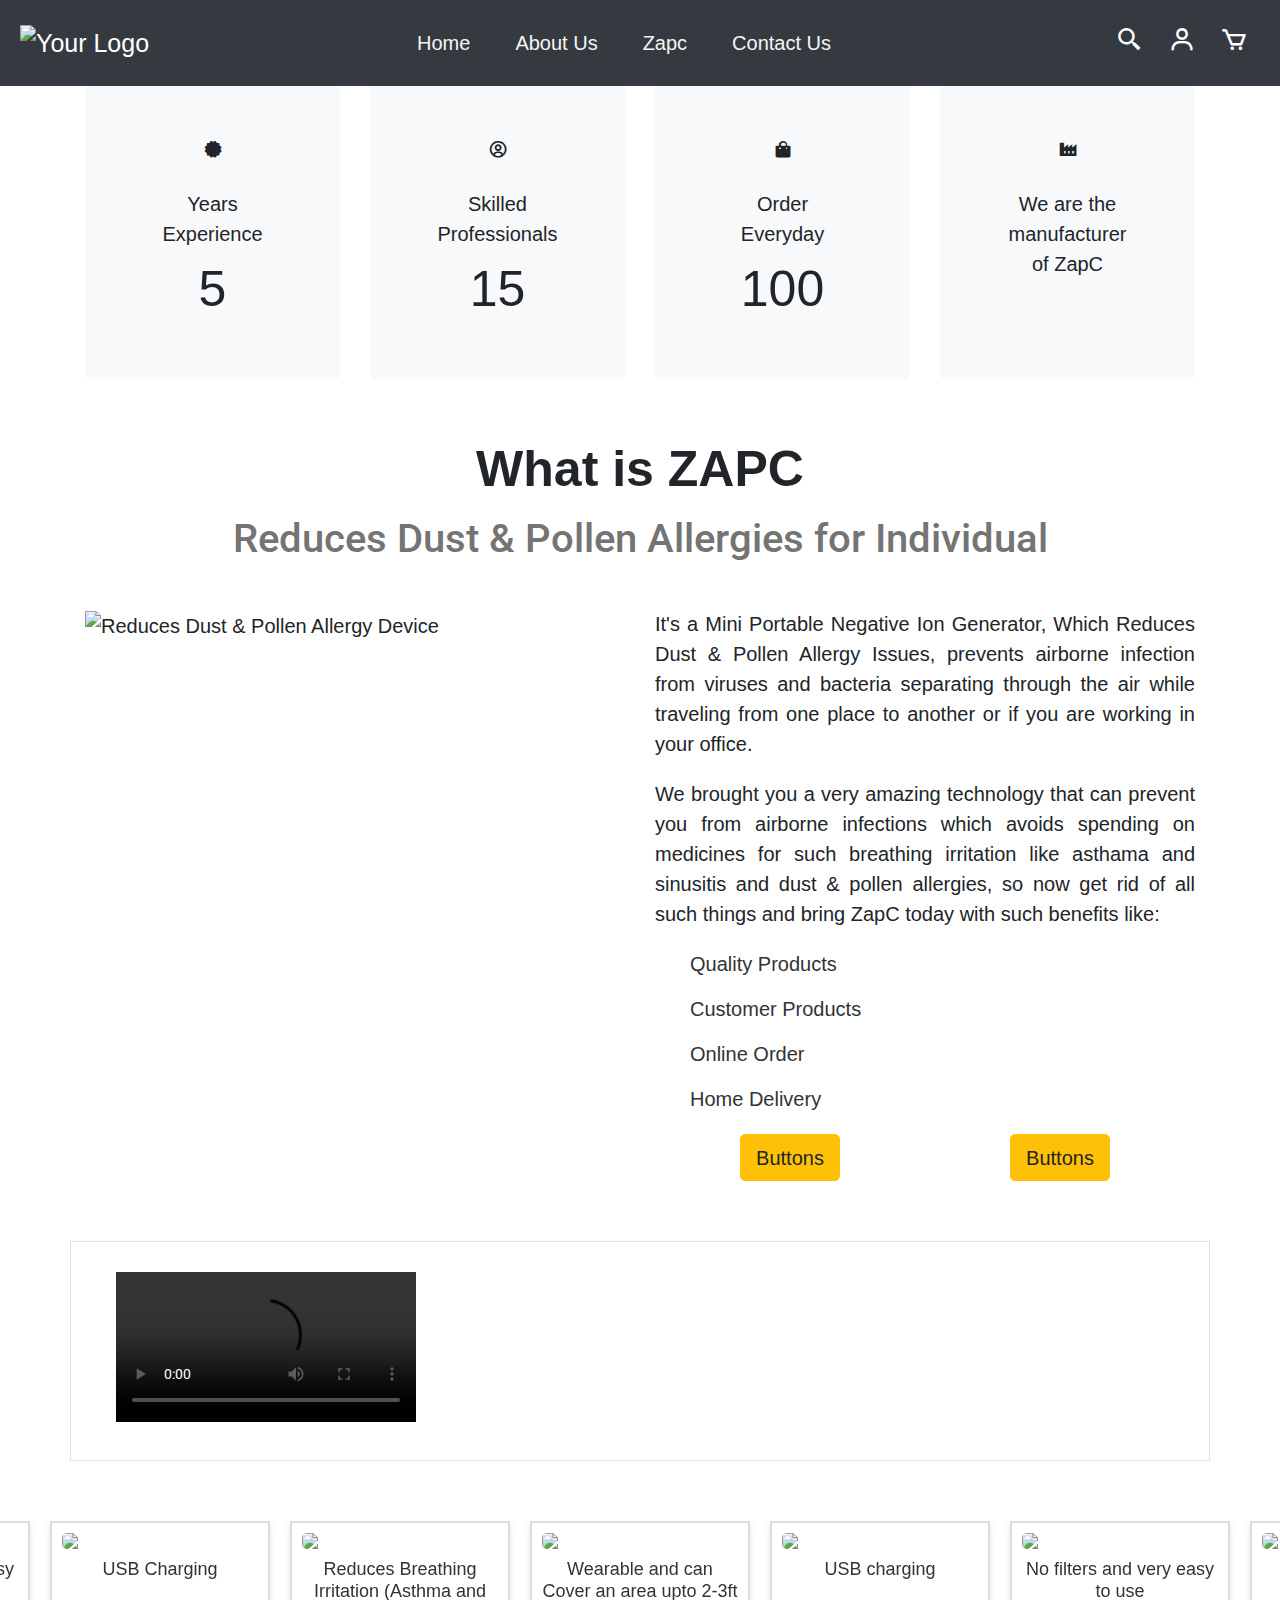
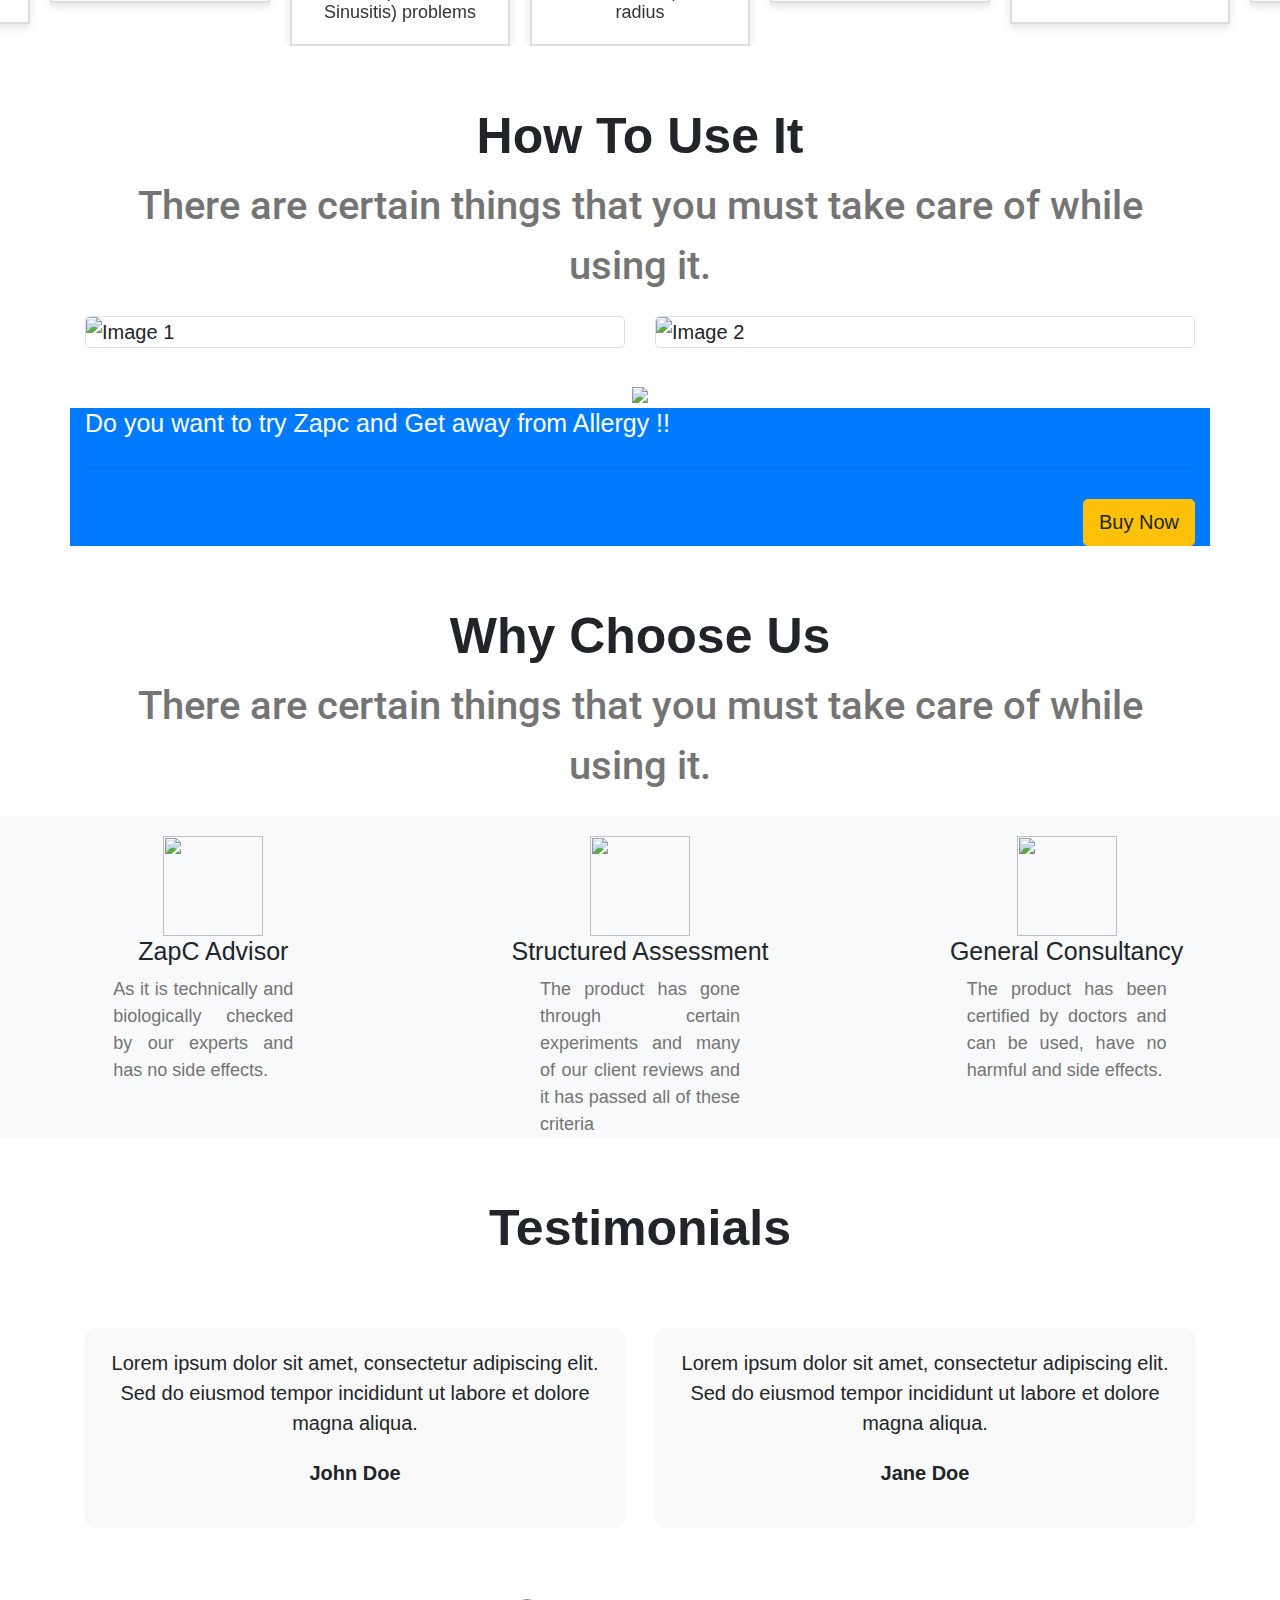
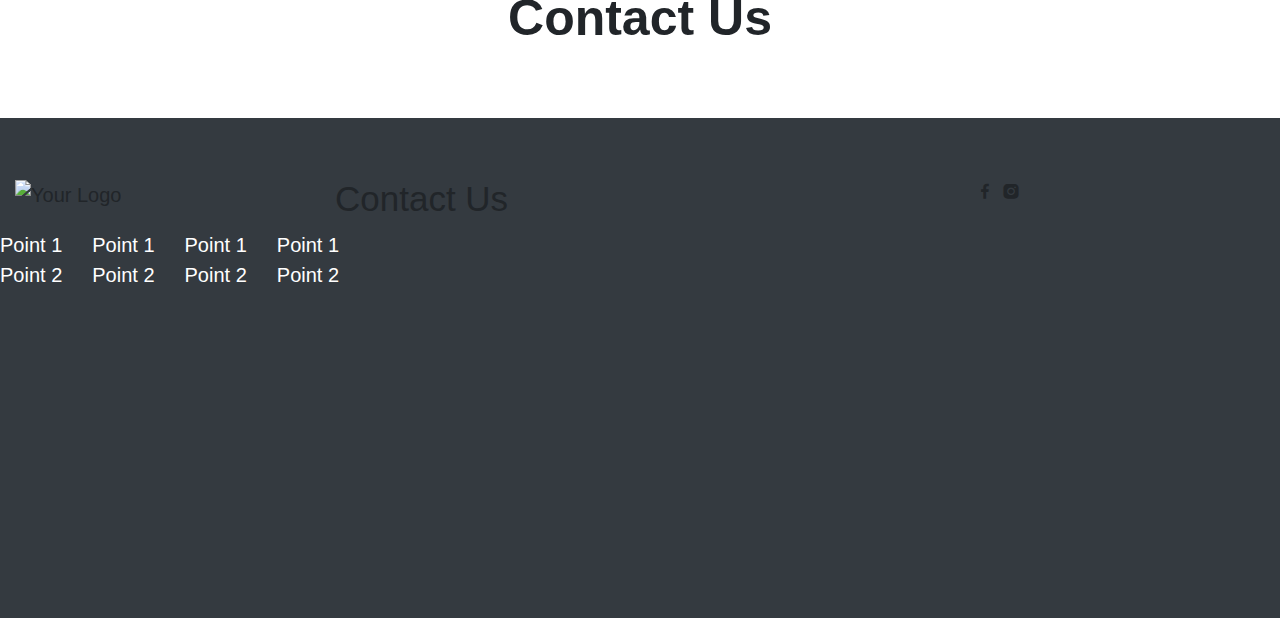
==== index.html @ ded68a78 "Add files via upload" ====
<!DOCTYPE html>
<html lang="en">

<head>
  <meta charset="UTF-8">
  <meta name="viewport" content="width=device-width, initial-scale=1, shrink-to-fit=no">

  <title>zapc</title>

  <!-- Bootstrap CSS -->
  <link rel="stylesheet" href="https://cdn.jsdelivr.net/npm/bootstrap@4.6.2/dist/css/bootstrap.min.css">
  <link rel="stylesheet" href="https://cdnjs.cloudflare.com/ajax/libs/OwlCarousel2/2.3.4/assets/owl.carousel.css" >
  <link rel="stylesheet" href="https://cdnjs.cloudflare.com/ajax/libs/OwlCarousel2/2.3.4/assets/owl.theme.default.min.css">
<!--other links-->
<link href='https://unpkg.com/boxicons@2.1.4/css/boxicons.min.css' rel='stylesheet'>
  <!-- Font link for Roboto -->
  <link href="https://fonts.googleapis.com/css2?family=Roboto:wght@400;700&display=swap" rel="stylesheet">
  <link rel="stylesheet" href="./style.css">
</head>

<body>
    <nav class="navbar navbar-expand-lg navbar-dark bg-dark fixed-top">
        <a class="navbar-brand" href="#">
          <img src="./images/ZapC Logo-02.png" width="90px" height="60px" alt="Your Logo">
        </a>
        <button class="navbar-toggler" type="button" data-toggle="collapse" data-target="#navbarNav"
          aria-controls="navbarNav" aria-expanded="false" aria-label="Toggle navigation">
          <span class="navbar-toggler-icon"></span>
        </button>
    
        <div class="collapse navbar-collapse" id="navbarNav">
          <ul class="navbar-nav">
            <li class="nav-item">
              <a class="nav-link" href="#">Home</a>
            </li>
            <li class="nav-item">
              <a class="nav-link" href="#section2">About Us</a>
            </li>
            <li class="nav-item">
              <a class="nav-link" href="#section3">Zapc</a>
            </li>
           

              <li class="nav-item">
                <a class="nav-link" href="#section">Contact Us</a>
              </li>
          </ul>
        </div>
    
        <div class="icons-container">
          <a class="nav-link" href="#">
            <i class='bx bx-search-alt-2'></i>
          </a>
          <a class="nav-link" href="#">
            <i class='bx bx-user'></i>
          </a>
          <a class="nav-link" href="#">
            <i class='bx bx-cart'></i>
          </a>
        </div>
      </nav>
    <!-- ======= end nav Section ======= -->

    <!-- ======= banner Section ======= -->

    <div class="container-fluid">
      <div class="row">
        <img src="./images/im1.jpeg">
      </div>
    </div>

    <!-- ======= banner Section ======= -->
      
    <!-- Facts Start -->
  <section class="bg-white mt-5">
    <div class="container-xxl bg-white">
      <div class="container">
          <div class="row g-4">
              <div class="col-lg-3 col-md-6 wow fadeIn" data-wow-delay="0.1s">
                  <div class="fact-item bg-light rounded text-center h-100 p-5">
                    <i class='bx bxs-certification fx-4x text-primary1 mb-4'></i>
                      <p class="mb-2">Years Experience</p>
                      <h1 class="display-5 mb-0" data-toggle="counter-up">5</h1>
                  </div>
              </div>
              <div class="col-lg-3 col-md-6 wow fadeIn" data-wow-delay="0.3s">
                  <div class="fact-item bg-light rounded text-center h-100 p-5">
                    <i class='bx bx-user-circle fx-4x text-primary1 mb-4'></i>
                      <p class="mb-2">Skilled Professionals</p>
                      <h1 class="display-5 mb-0" data-toggle="counter-up">15</h1>
                  </div>
              </div>
             
              <div class="col-lg-3 col-md-6 wow fadeIn" data-wow-delay="0.7s">
                  <div class="fact-item bg-light rounded text-center h-100 p-5">
                      <i class='bx bxs-shopping-bag fa-4x text-primary1 mb-4'></i>
                      <p class="mb-2">Order Everyday</p>
                      <h1 class="display-5 mb-0" data-toggle="counter-up">100</h1>
                  </div>
              </div>

              <div class="col-lg-3 col-md-6 wow fadeIn" data-wow-delay="0.5s">
                  <div class="fact-item bg-light rounded text-center h-100 p-5">
                    <i class='bx bxs-factory text-primary1 mb-4'></i>
                      <p class="mb-2">We are the manufacturer of ZapC</p>
                      <h1 class="display-5 mb-0" data-toggle="counter-up"></h1>
                  </div>
              </div>
          </div>
      </div>
    </div>
  </section> 
<!-- Facts End -->

<!-- ======= About Section ======= -->
<div class="container mt-5">
  <div class="row">
    <div class="col-lg-12 justify-content-center">
      <h3 class="content-heading">What is ZAPC</h3>
      <p class="text-description">Reduces Dust & Pollen Allergies for Individual</p>
    </div>
  </div>
</div>
<!--content-->
  <div class="container mt-3">
  <div class="section-title">
  
  </div>

  <div class="row d-flex justify-content-center">
  
    <div class="col-lg-6" data-aos="fade-right" data-aos-delay="100">
      <img src="./images/z6.jpg" class="img-fluid" alt=" Reduces Dust & Pollen Allergy Device">
    </div>

    <div class="col-lg-6 content justify-content-center" data-aos="fade-up" data-aos-delay="100">
      <p class="text-justify">It's a Mini Portable Negative Ion Generator, Which Reduces Dust & Pollen Allergy Issues, prevents airborne infection from viruses and bacteria separating through the air while traveling from one place to another or if you are working in your office.</p>
      <p class="text-justify">We brought you a very amazing technology that can prevent you from airborne infections which avoids spending on medicines for such breathing irritation like asthama and sinusitis and dust & pollen allergies, so now get rid of all such things and bring ZapC today with such benefits like:</p>
          
      <ul class="list-unstyled ul-check success">
        <li class="success">Quality Products</li>
        <li class="success">Customer Products</li>
        <li class="success">Online Order</li>
        <li class="success">Home Delivery</li>
      </ul>

      <div class="container justify-content-center">
        <div class="row">
          <div class="col-12 col-md-6 d-flex justify-content-center">
            <button type="button" class="btn btn-warning">Buttons</button>
            
    
          </div>

          <div class="col-12 col-md-6 d-flex justify-content-center">
        <button type="button" class="btn btn-warning">Buttons</button>
          </div>
        </div>

        <!-- <a class="btn btn-primary1 rounded py-3 px-5 mb-4 text-center" href="" data-bs-toggle="modal" data-bs-target="#buy"> Buy now</a> -->
      </div>
  
    </div>
      
  </div>

</div>
<!-- ======= end About Section ======= -->


<!-- ======= video Section ======= -->

<section class="bg-white mt-5">
  <div class="container d-flex justify-content-center border">
    <div class="video-size ">
      <video controls class="p-0 p-md-4 video-size1">
        <source src="https://zapc.in/assets/img/home/video4.mp4" type="video/mp4">
        <source src="mov_bbb.html" type="video/ogg">
          Your browser does not support HTML video.
      </video>
    </div>
  </div>
</section>

<!-- =======end  video Section ======= -->

<!-- =======gallery ======= -->

<div class="owl-carousel owl-theme mt-5">
  <div class="item">
      <img src="./images/z1.jpg">
      <h3>USB Charging</h3>
  </div>

  <div class="item">
      <img src="images/z2 copy.jpg">
      <h3>Reduces Breathing Irritation (Asthma and Sinusitis) problems</h3>
  </div>


  <div class="item">
      <img src="images/z3.jpg">
      <h3>Wearable and can Cover an area upto 2-3ft radius</h3>
  </div>
  <div class="item">
    <img src="images/z4.jpg">
    <h3>USB charging</h3>
</div>
<div class="item">
  <img src="images/z5.jpg">
  <h3>No filters and very easy to use</h3>
</div>
  
</div>

<!-- ======= end gallery ======= -->

<!-- ======= how to use it Section ======= -->
<div class="container mt-5">
  <div class="row">
    <div class="col-lg-12 justify-content-center">
      <h3 class="content-heading">How To Use It</h3>
      <p class="text-description">There are certain things that you must take care of while using it.</p>
    </div>
  </div>
</div>

<!--content-->
<div class="container">
  <div class="row">
    <div class="col-md-6 mb-4">
      <div class="card image-card">
        <img src="./images/howtoim.jpeg" class="card-img-top" alt="Image 1">
        <div class="card-overlay">
          <h3 class="card-title">How to Use It</h3>
             <ul class="card-list" style="color:#fff">
            <li>You may wear it as an identity card</li>
            <li>Can also clip to shirt pocket</li>
            <li>Can be placed on your desk or table</li>
          
            <li>Use only after charging.</li>
            <li>Don't switch it on while charging.</li>
          </ul>
        </div>
      </div>
    </div>
    
    <div class="col-md-6 mb-4">
      <div class="card image-card">
        <img src="./images/howtoim-1.jpeg" class="card-img-top" alt="Image 2">
        <div class="card-overlay">
          <h3 class="card-title">How To Buy It</h3>
          <ul class="card-list" style="color:#fff">
            <li>- You do not need to submit any of the documents while buying it</li>
            <li>You can easily get it online through our website</li>
         </ul>
        </div>
      </div>
    </div>
  </div>
</div>


<!-- ======= end how to use it Section ======= -->

<div class="container">
  <div class="row">
    <div class="col-md-12 text-center">
      <img src="./images/z3.jpg" style="width:400px;">

    </div>
  </div>


</div>

<!-- ======= get away======= -->

<div class="container bg-primary text-white">
  <h5 mt-3>Do you want to try Zapc and Get away from Allergy !!</h5>
 
  <hr class="my-4">
  <p class="lead text-right">
    <a class="btn btn-warning" href="#" role="button">Buy Now</a>
  </p>
</div>

<!-- ======= get away======= -->

<!-- ======= why choose us======= -->

<div class="container mt-5">
  <div class="row">
    <div class="col-lg-12 justify-content-center">
      <h3 class="content-heading">Why Choose Us</h3>
      <p class="text-description">There are certain things that you must take care of while using it.</p>
    </div>
  </div>
</div>
<div class="container-fluid bg-light">
  <div class="row">
    <div class="col-md-4 text-center mt-3">
      <img src="./images/advisor.jpeg" style="width:100px; height: 100px;">
      <h5>ZapC Advisor</h5>
      <p class="text-area pr-3">As it is technically and biologically checked by our experts and has no side effects.</p>
    </div>
    <div class="col-md-4 text-center mt-3">
     <img src="./images/assessment.jpeg" style="width:100px; height: 100px;">
      <h5>Structured Assessment</h5>
      <p class="text-area">The product has gone through certain experiments and many of our client reviews and it has passed all of these criteria</p>
    </div>
    <div class="col-md-4 text-center mt-3">
      <img src="./images/consultancy.png" style="width:100px; height: 100px;">
      <h5>General Consultancy</h5>
      <p class="text-area">The product has been certified by doctors and can be used, have no harmful and side effects.</p>
    </div>
  </div>
</div>

<!-- ======= testmonials======= -->
<div class="container mt-5">
  <div class="row">
    <div class="col-lg-12 justify-content-center">
      <h3 class="content-heading">Testimonials</h3>
    
    </div>
  </div>
</div>
<div class="container mt-5">
  <div class="row">
    <div class="col-md-6">
      <div class="testimonial">
        <p>Lorem ipsum dolor sit amet, consectetur adipiscing elit. Sed do eiusmod tempor incididunt ut labore et dolore magna aliqua.</p>
        <p><strong>John Doe</strong></p>
      </div>
    </div>
    <div class="col-md-6">
      <div class="testimonial">
        <p>Lorem ipsum dolor sit amet, consectetur adipiscing elit. Sed do eiusmod tempor incididunt ut labore et dolore magna aliqua.</p>
        <p><strong>Jane Doe</strong></p>
      </div>
    </div>
    
    <!-- Add more testimonials as needed -->
  </div>
</div>
<!-- =======end testmonials======= -->

<!-- =======contact page======= -->
<div class="container mt-5">
  <div class="row">
    <div class="col-lg-12 justify-content-center">
      <h3 class="content-heading">Contact Us</h3>
    
    </div>
  </div>
</div>
<div class="container-fluid bg-dark mt-5" style="height: 500px;">
  <div class="row">
    <div class="col-md-3 mt-5 pr-3">
      <img src="./images/ZapC Logo-02.png" width="90px" height="60px" alt="Your Logo">
      </div>
      <div class="col-md-6 mt-5">
         <h3>Contact Us</h3>
      </div>
      <div class="col-md-3 mt-5">
        <i class='bx bxl-facebook'></i>
        <i class='bx bxl-instagram-alt' ></i>
      </div>
   <hr>
   <div class="row text-white">
    <div class="col-md-3">
      <!-- Column 1 Content -->
      <ul class="list-unstyled">
        <li>Point 1</li>
        <li>Point 2</li>
        <!-- Add more points as needed -->
      </ul>
    </div>
    <div class="col-md-3">
      <!-- Column 2 Content -->
      <ul class="list-unstyled">
        <li>Point 1</li>
        <li>Point 2</li>
        <!-- Add more points as needed -->
      </ul>
    </div>
    <div class="col-md-3">
      <!-- Column 3 Content -->
      <ul class="list-unstyled">
        <li>Point 1</li>
        <li>Point 2</li>
        <!-- Add more points as needed -->
      </ul>
    </div>
    <div class="col-md-3">
      <!-- Column 4 Content -->
      <ul class="list-unstyled">
        <li>Point 1</li>
        <li>Point 2</li>
        <!-- Add more points as needed -->
      </ul>
    </div>
  </div>
</div>


<!-- =======endcontact page======= -->


   
    
<!-- jQuery -->
<script src="https://code.jquery.com/jquery-3.6.4.min.js"></script>

<!-- Bootstrap JavaScript (popper.js is required for some Bootstrap features) -->
<script src="https://cdn.jsdelivr.net/npm/popper.js@1.16.0/dist/umd/popper.min.js"></script>
<script src="https://cdn.jsdelivr.net/npm/bootstrap@4.6.2/dist/js/bootstrap.min.js"></script>
<script src="https://cdnjs.cloudflare.com/ajax/libs/jquery/3.7.1/jquery.min.js"></script>
<script src="https://cdnjs.cloudflare.com/ajax/libs/OwlCarousel2/2.3.4/owl.carousel.min.js"></script>
<script>
  $(document).ready(function () {
    $("a").on('click', function (event) {
      if (this.hash !== "") {
        event.preventDefault();
        var hash = this.hash;
        $('html, body').animate({
          scrollTop: $(hash).offset().top
        }, 800, function () {
          window.location.hash = hash;
        });
      }
    });
  });

  $('.owl-carousel').owlCarousel({
        loop:true,
        margin:20,
        nav:false,
        autoplay:false,
        autoplayTimeout:1000,
        stagePadding:50,
        dots: false,
        responsive:{
            0:{
                items:1
            },
            600:{
                items:3
            },
            1000:{
                items:5
            }
        }
    });
/*testmonials*/
    $(document).ready(function(){
    $('.owl-carousel').owlCarousel({
      loop:true,
      margin:10,
      nav:false,
      dots: true,
      responsive:{
        0:{
          items:1
        },
        600:{
          items:2
        }
      }
    });
  });
</script>
</body>

</html>
---- style.css ----
*{
  margin: 0;
  padding: 0;
  box-sizing: border-box;
  font-family: 'Poppins', sans-serif;
  
 
}
html,body {
 
  font-family: 'Roboto', sans-serif;
  font-size: 20px; /* 1em is equivalent to the default font size */
  overflow-x: hidden;
 }

/* nav */
.navbar {
    justify-content: space-between;
  }

  .navbar-nav {
    margin: auto;
  }

  .navbar-toggler {
    order: -1; /* Move the toggle button to the left */
  }

  .icons-container {
    display: flex;
    align-items: center;
  }

  .icons-container .nav-link {
    padding: 0.5rem;
  }

  .navbar-dark  .navbar-nav  .nav-link {
    color: whitesmoke;
    font-size: 1.0em;
    margin-right: 25px;
    font-family: 'Poppins', sans-serif;
    font-weight: 500;
  }

  .icons-container .nav-link{
    font-size:1.4em;
    color: #fff;
    padding: 12px 12px;
    }

  /* Facts */
.fact-item {
  transition: .5s;
}

.fact-item:hover {
  margin-top: -10px;
  background: #FFFFFF !important;
  box-shadow: 0 0 45px rgba(0, 0, 0, .07);
}

.page-header {
  margin-bottom: 6rem;
  background: linear-gradient(rgba(0, 0, 0, .5), rgba(0, 0, 0, .5)), url(../img/banner/about-banner1.webp) center center no-repeat;
  background-size: cover;
}

.breadcrumb-item+.breadcrumb-item::before {
  color: white;
}

/* About */
.img-twice::before {
  position: absolute;
  content: "";
  width: 60%;
  height: 80%;
  top: 10%;
  left: 20%;
  background: var(--color-main);
  border: 25px solid white;
  border-radius: 6px;
  z-index: -1;
}
/*--------------------------------------------------------------
# About
--------------------------------------------------------------*/

.content-heading{
    
  letter-spacing: 1.8;
  font-family:'Roboto', sans-serif; 
  font-size: 2.5em;
  font-weight: bold;
  text-align: center;
  font-family: 'Poppins', sans-serif;
  margin-bottom: 2px solid green;
}

.text-description{
  letter-spacing:1.3;
  font-family:'Roboto', sans-serif; 
  font-size: 2.0em;
  font-weight: 500;
  text-align: center;
  color:#747474;
  margin-bottom: 2px solid green;
}
.about .content h3 {
  font-weight: 600;
  font-size: 26px;
}

.about .content ul {
  list-style: none;
  padding: 0;
}

.about .content ul li {
  display: flex;
  align-items: flex-start;
  margin-bottom: 35px;
}

.about .content ul li:first-child {
  margin-top: 35px;
}

.about .content ul i {
  background: #fff;
  box-shadow: 0px 6px 15px rgba(16, 110, 234, 0.12);
  font-size: 24px;
  /* padding: 10px; */
  margin-right: 15px;
  color: #106eea;
  border-radius: 50px;
}

.about .content ul h5 {
  font-size: 1.0;
  color: #555555;
}

.about .content ul p {
  font-size: 15px;
}

.about .content p:last-child {
  margin-bottom: 0;
}
.ul-check.success li:before {
  color: #71bc42; /* Adjust the icon check color */
}

.ul-check li {
  position: relative;
  padding-left: 35px;
  margin-bottom: 15px;
  line-height: 1.5;
}

.ul-check li:before {
  left: 0;
  font-size: 20px;
  top: -0.3rem;
  font-family: "icomoon";
  content: "\e5ca";
  position: absolute;
}

.list-unstyled {
  padding-left: 0;
  list-style: none;
}

/* Add the following CSS if you want to adjust the text color */
.ul-check.success li {
  color: #333; /* Adjust the text color */
}

/*--------------------------------------------------------------
# video
--------------------------------------------------------------*/

.video-size {
  border: 3px solid var(--color-secondary);
}
.video-size {
  width: 100% !important;
  height: auto !important;
}

/*--------------------------------------------------------------
# carousel
--------------------------------------------------------------*/
.owl-carousel .item {
  border: 2px solid #ddd; /* Border color */
  padding: 10px; /* Adjust as needed */
  text-align: center;
  box-shadow: 0 4px 8px rgba(0, 0, 0, 0.1)
}

.owl-carousel .item img {
  width: 100%; /* Ensure the image takes the full width of the container */
  border-radius: 5px; /* Optional: Add border-radius for rounded corners */
}

.owl-carousel .carousel-item-inner {
  display: flex;
  flex-direction: column;
  align-items: center;
}

.owl-carousel h3 {
  margin-top: 10px;
  font-size: 18px; /* Adjust as needed */
  color: #333; /* Text color */
}

/*--------------------------------------------------------------
# how to use it
--------------------------------------------------------------*/
.image-card {
  position: relative;
  overflow: hidden;
}

.card-overlay {
  position: absolute;
  top: 0;
  left: 0;
  width: 100%;
  height: 100%;
  display: flex;
  flex-direction: column;
  justify-content: center;
  align-items: center;
  opacity: 0;
  background: rgba(0, 54, 121, 0.6);
  transition: opacity 0.3s ease-in-out;
}

.card-overlay h3 {
  color: yellowgreen;
  font-size: 18px;

}

.image-card:hover .card-overlay {
  opacity: 1;
}

/*--------------------------------------------------------------
# why choose us
--------------------------------------------------------------*/

.text-area{
  font-size: 0.9em;
  color: #747474;
  text-align: justify;
  max-width: 200px; /* Adjust the max-width based on your preference */
  margin: 0 auto; 
  
}
/*--------------------------------------------------------------
# testmonials
--------------------------------------------------------------*/
.testimonial {
  background-color: #f9f9f9;
  padding: 20px;
  border-radius: 10px;
  text-align: center;
}
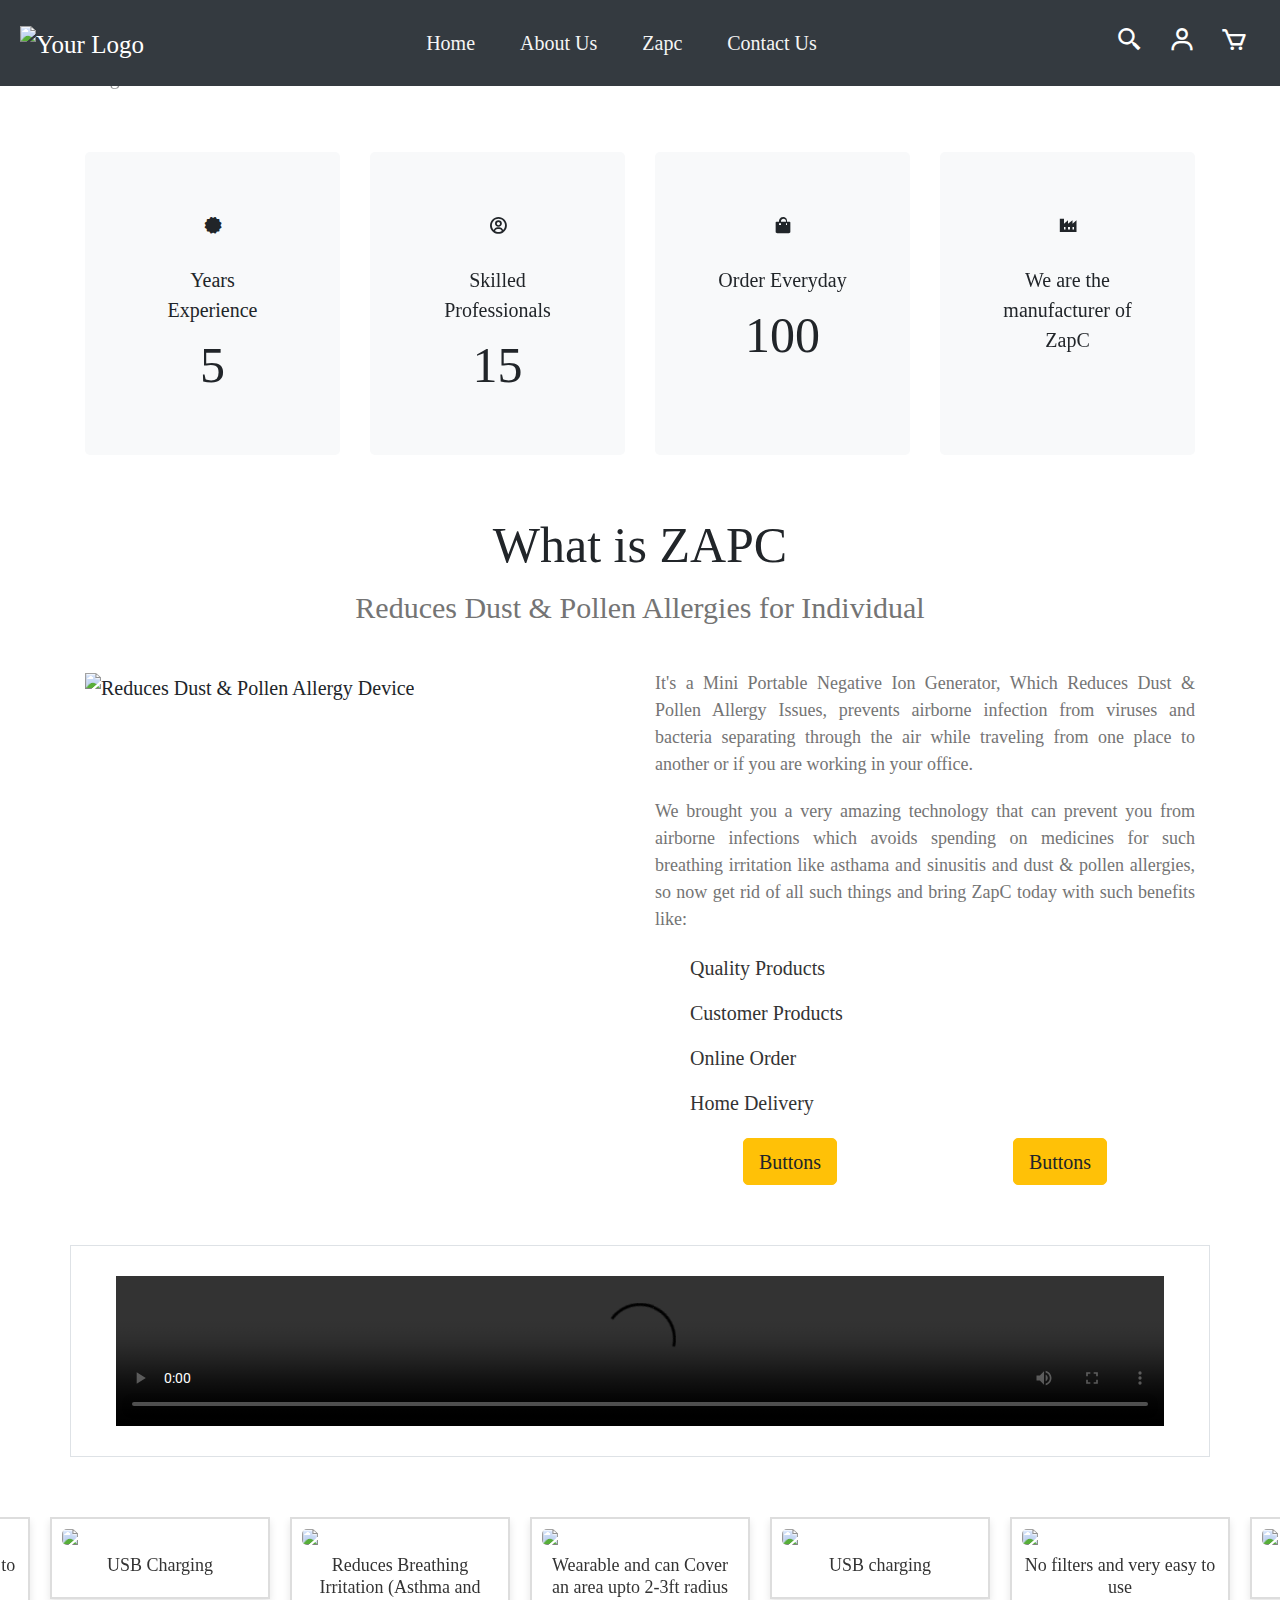
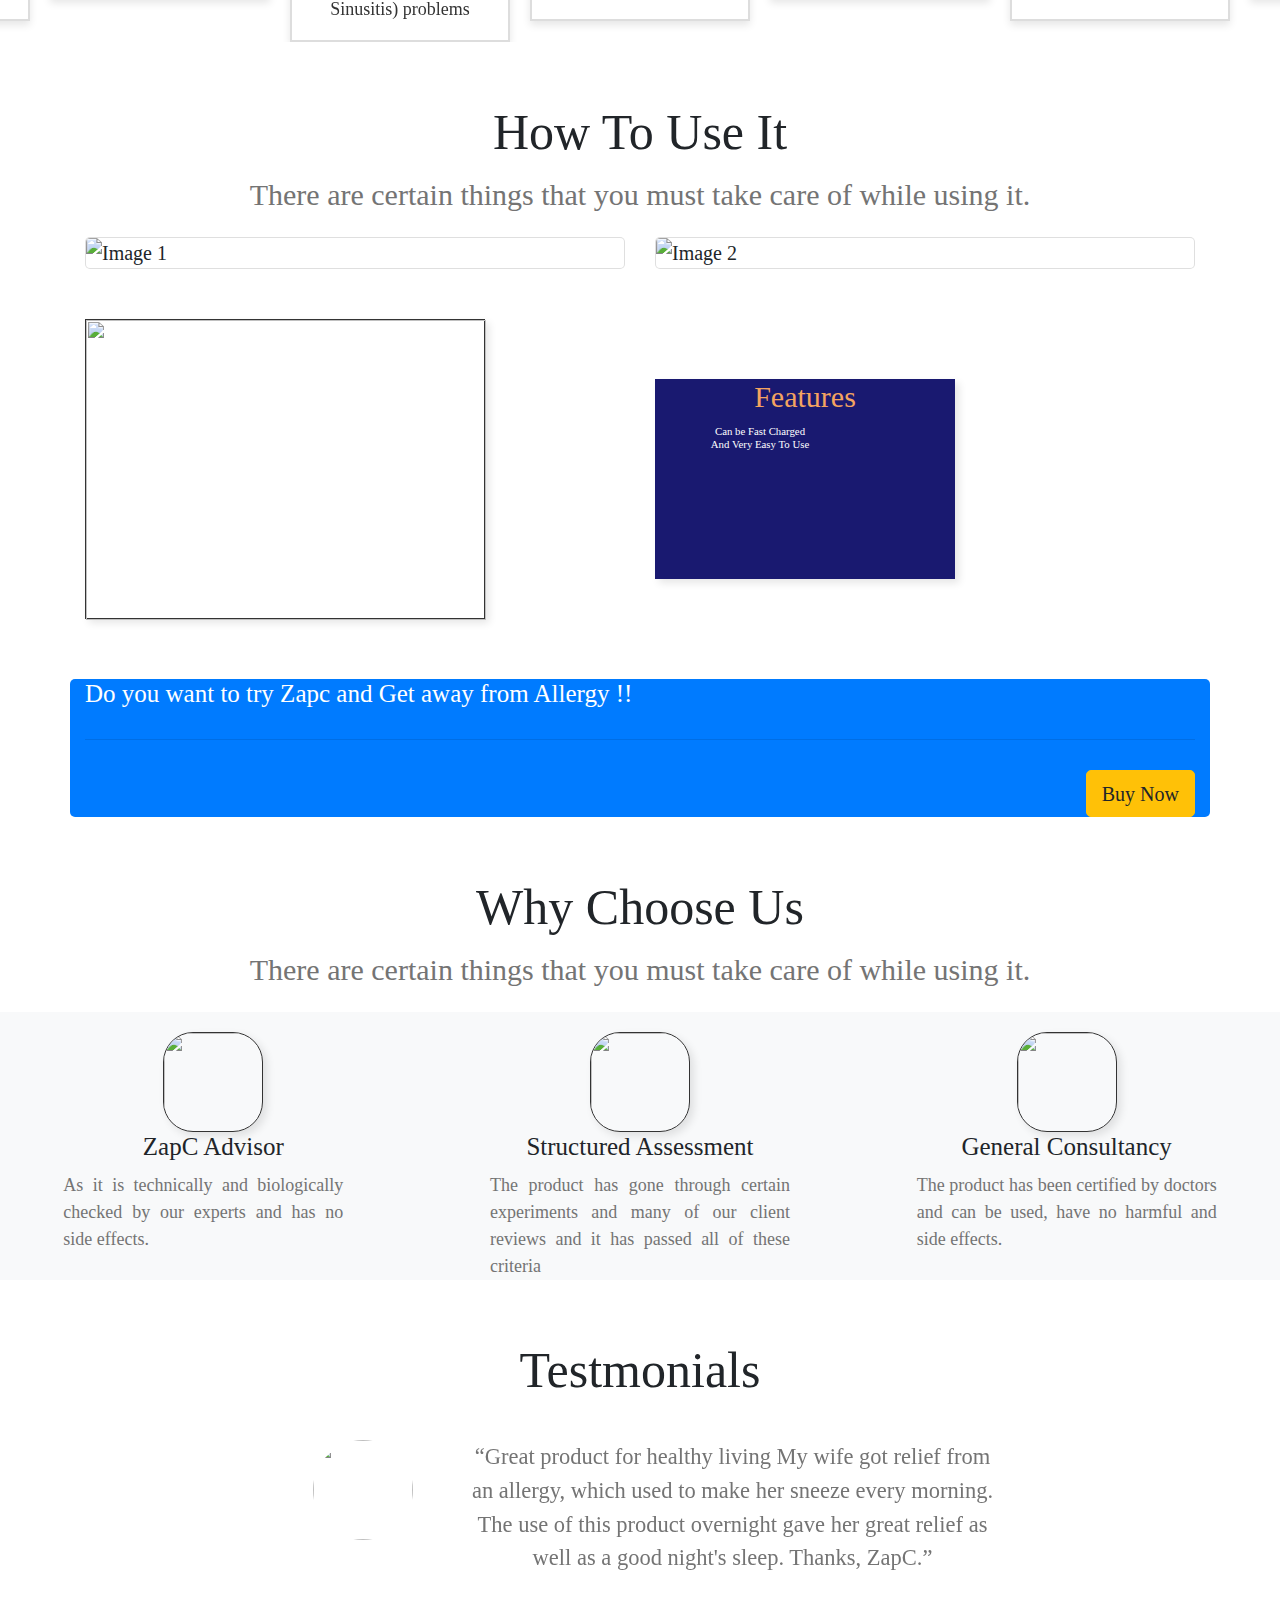
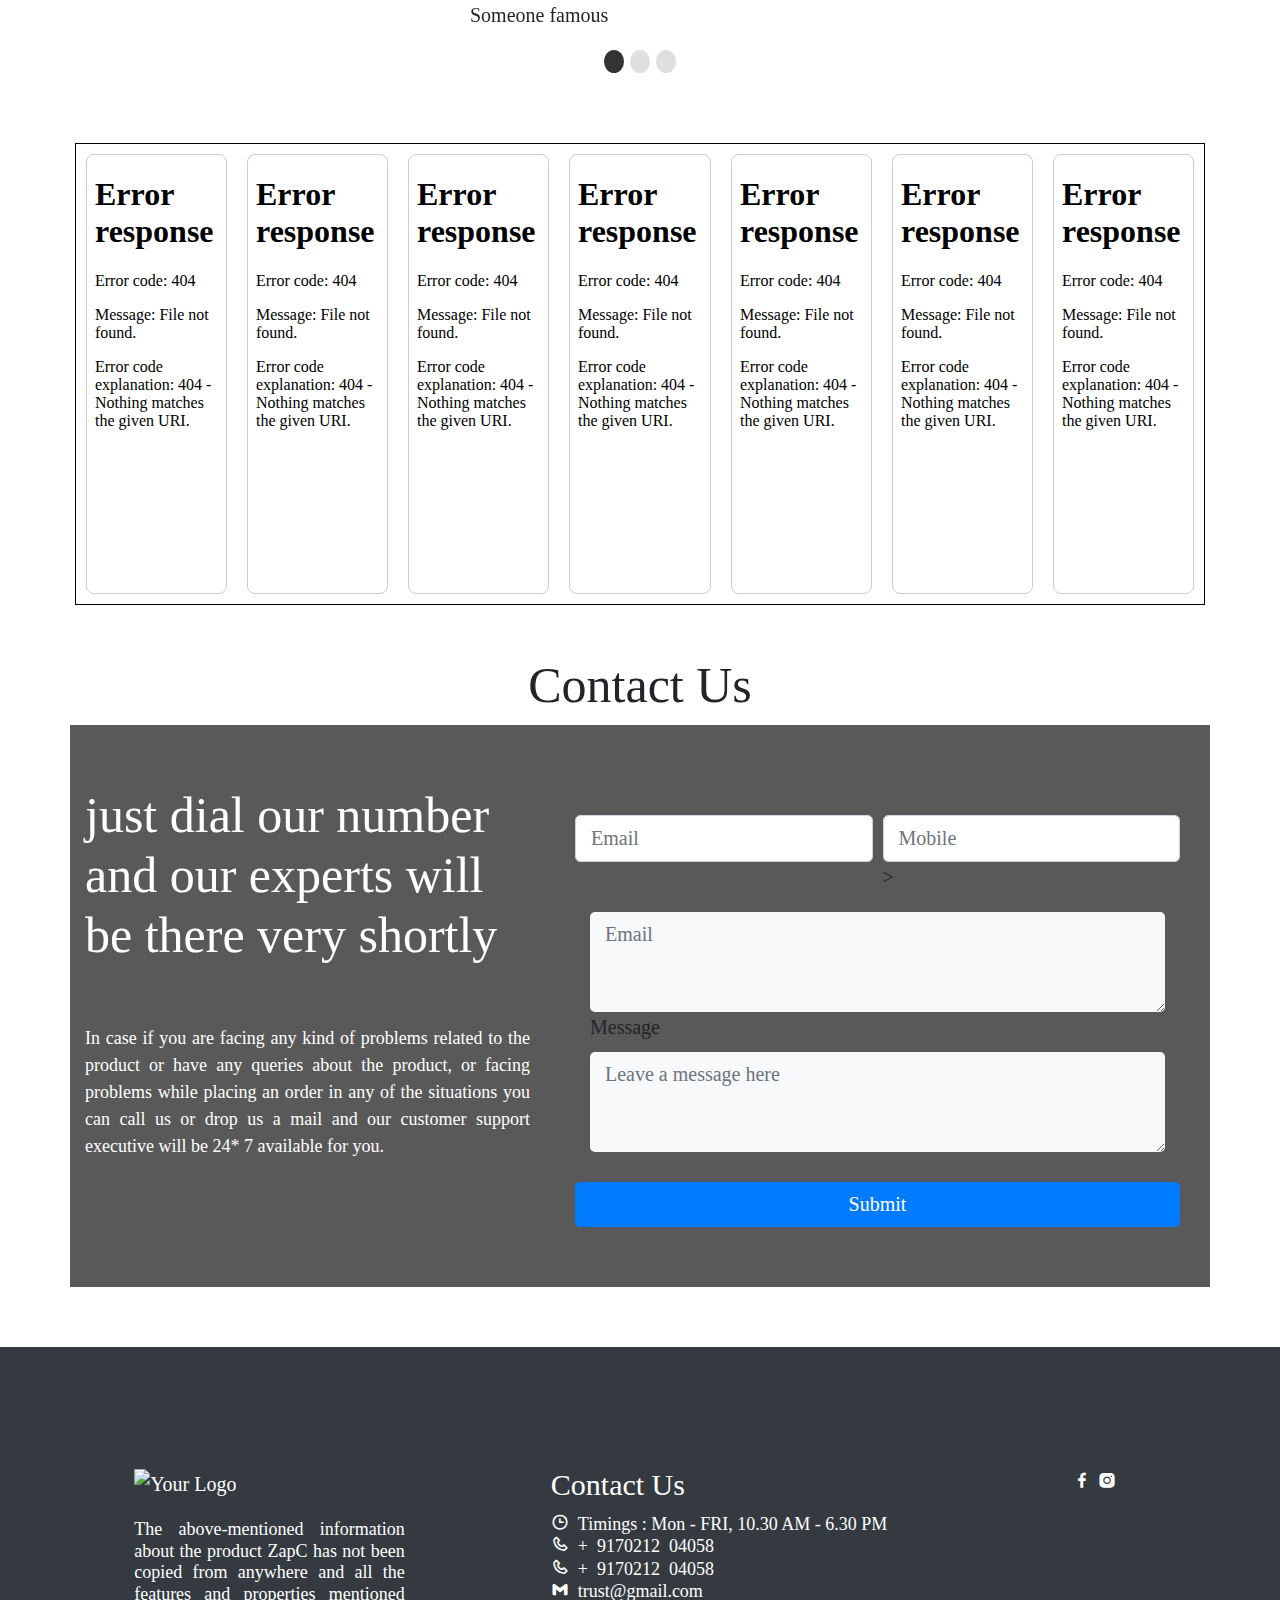
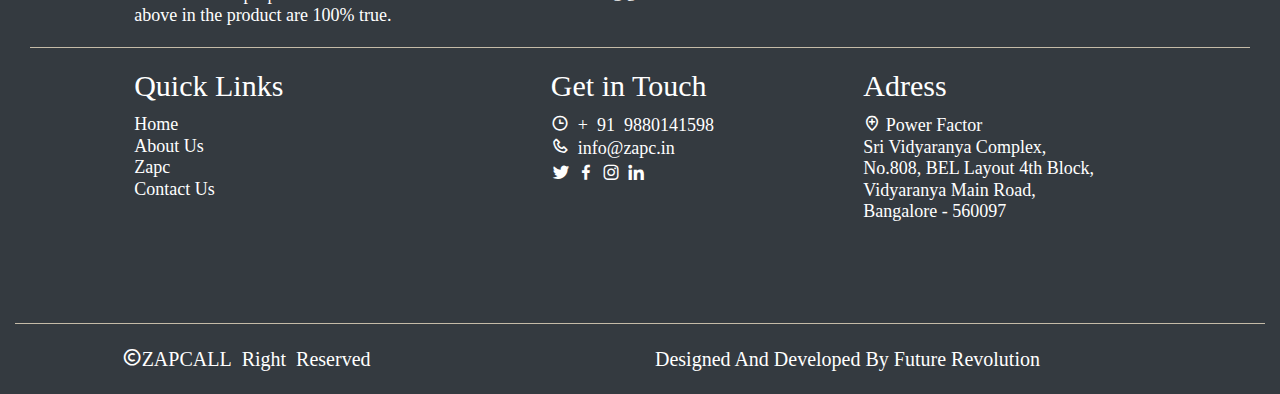
==== commit 2acb8996: "Add files via upload" ====
--- a/index.html
+++ b/index.html
@@ -9,468 +9,675 @@
 
   <!-- Bootstrap CSS -->
   <link rel="stylesheet" href="https://cdn.jsdelivr.net/npm/bootstrap@4.6.2/dist/css/bootstrap.min.css">
-  <link rel="stylesheet" href="https://cdnjs.cloudflare.com/ajax/libs/OwlCarousel2/2.3.4/assets/owl.carousel.css" >
-  <link rel="stylesheet" href="https://cdnjs.cloudflare.com/ajax/libs/OwlCarousel2/2.3.4/assets/owl.theme.default.min.css">
-<!--other links-->
-<link href='https://unpkg.com/boxicons@2.1.4/css/boxicons.min.css' rel='stylesheet'>
+  <link rel="stylesheet" href="https://cdnjs.cloudflare.com/ajax/libs/OwlCarousel2/2.3.4/assets/owl.carousel.css">
+  <link rel="stylesheet"
+    href="https://cdnjs.cloudflare.com/ajax/libs/OwlCarousel2/2.3.4/assets/owl.theme.default.min.css">
+  <!--other links-->
+  <link href='https://unpkg.com/boxicons@2.1.4/css/boxicons.min.css' rel='stylesheet'>
+  <link rel="stylesheet" href="https://cdnjs.cloudflare.com/ajax/libs/animate.css/4.1.1/animate.min.css">
+
   <!-- Font link for Roboto -->
-  <link href="https://fonts.googleapis.com/css2?family=Roboto:wght@400;700&display=swap" rel="stylesheet">
+  <link rel="preconnect" href="https://fonts.gstatic.com" crossorigin>
+<link href="https://fonts.googleapis.com/css2?family=Poppins:ital,wght@0,100;0,200;0,300;0,400;0,500;0,600;0,700;0,800;0,900;1,100;1,200;1,300;1,400;1,500;1,600;1,700;1,800;1,900&family=Roboto:ital,wght@0,100;0,300;0,400;0,500;0,700;0,900;1,100;1,300;1,400;1,500;1,700;1,900&family=Space+Grotesk:wght@300..700&display=swap" rel="stylesheet">
+
+
   <link rel="stylesheet" href="./style.css">
 </head>
 
 <body>
-    <nav class="navbar navbar-expand-lg navbar-dark bg-dark fixed-top">
-        <a class="navbar-brand" href="#">
-          <img src="./images/ZapC Logo-02.png" width="90px" height="60px" alt="Your Logo">
-        </a>
-        <button class="navbar-toggler" type="button" data-toggle="collapse" data-target="#navbarNav"
-          aria-controls="navbarNav" aria-expanded="false" aria-label="Toggle navigation">
-          <span class="navbar-toggler-icon"></span>
-        </button>
-    
-        <div class="collapse navbar-collapse" id="navbarNav">
-          <ul class="navbar-nav">
-            <li class="nav-item">
-              <a class="nav-link" href="#">Home</a>
-            </li>
-            <li class="nav-item">
-              <a class="nav-link" href="#section2">About Us</a>
-            </li>
-            <li class="nav-item">
-              <a class="nav-link" href="#section3">Zapc</a>
-            </li>
-           
-
-              <li class="nav-item">
-                <a class="nav-link" href="#section">Contact Us</a>
-              </li>
-          </ul>
-        </div>
-    
-        <div class="icons-container">
-          <a class="nav-link" href="#">
-            <i class='bx bx-search-alt-2'></i>
-          </a>
-          <a class="nav-link" href="#">
-            <i class='bx bx-user'></i>
-          </a>
-          <a class="nav-link" href="#">
-            <i class='bx bx-cart'></i>
-          </a>
-        </div>
-      </nav>
-    <!-- ======= end nav Section ======= -->
-
-    <!-- ======= banner Section ======= -->
-
-    <div class="container-fluid">
-      <div class="row">
-        <img src="./images/im1.jpeg">
-      </div>
-    </div>
-
-    <!-- ======= banner Section ======= -->
-      
-    <!-- Facts Start -->
+  <nav class="navbar navbar-expand-lg navbar-dark bg-dark fixed-top">
+    <a class="navbar-brand" href="index.html">
+      <img src="./images/ZapC Logo-02.png" width="90px" height="60px" alt="Your Logo">
+    </a>
+    <button class="navbar-toggler" type="button" data-toggle="collapse" data-target="#navbarNav"
+      aria-controls="navbarNav" aria-expanded="false" aria-label="Toggle navigation">
+      <span class="navbar-toggler-icon"></span>
+    </button>
+
+    <div class="collapse navbar-collapse" id="navbarNav">
+      <ul class="navbar-nav">
+        <li class="nav-item">
+          <a class="nav-link" href="index.html">Home</a>
+        </li>
+        <li class="nav-item">
+          <a class="nav-link" href="about.html">About Us</a>
+        </li>
+        <li class="nav-item">
+          <a class="nav-link" href="ZAPC.html">Zapc</a>
+        </li>
+
+
+        <li class="nav-item">
+          <a class="nav-link" href="contact.html">Contact Us</a>
+        </li>
+      </ul>
+    </div>
+
+    <div class="icons-container">
+      <a class="nav-link" href="#">
+        <i class='bx bx-search-alt-2'></i>
+      </a>
+      <a class="nav-link" href="login.html">
+        <i class='bx bx-user'></i>
+      </a>
+      <a class="nav-link" href="#">
+        <i class='bx bx-cart'></i>
+      </a>
+    </div>
+  </nav>
+  <!-- ======= end nav Section ======= -->
+
+  <!-- ======= banner Section ======= -->
+
+  <div class="container-fluid mt-5 wow fadeIn" data-wow-delay="0.9s">
+    <div class="row">
+       <div class="element">
+          <img class="element" src="./images/banner2.jpg" alt="Banner Image">
+            <div class="text-container">
+                <h1>Reduces Dust & Pollen Allergies
+                  </h1>
+               
+             </div>
+          </div>
+    </div>
+  </div>
+
+  <!-- ======= banner Section ======= -->
+
+  <!-- Facts Start -->
   <section class="bg-white mt-5">
     <div class="container-xxl bg-white">
       <div class="container">
-          <div class="row g-4">
-              <div class="col-lg-3 col-md-6 wow fadeIn" data-wow-delay="0.1s">
-                  <div class="fact-item bg-light rounded text-center h-100 p-5">
-                    <i class='bx bxs-certification fx-4x text-primary1 mb-4'></i>
-                      <p class="mb-2">Years Experience</p>
-                      <h1 class="display-5 mb-0" data-toggle="counter-up">5</h1>
-                  </div>
-              </div>
-              <div class="col-lg-3 col-md-6 wow fadeIn" data-wow-delay="0.3s">
-                  <div class="fact-item bg-light rounded text-center h-100 p-5">
-                    <i class='bx bx-user-circle fx-4x text-primary1 mb-4'></i>
-                      <p class="mb-2">Skilled Professionals</p>
-                      <h1 class="display-5 mb-0" data-toggle="counter-up">15</h1>
-                  </div>
-              </div>
-             
-              <div class="col-lg-3 col-md-6 wow fadeIn" data-wow-delay="0.7s">
-                  <div class="fact-item bg-light rounded text-center h-100 p-5">
-                      <i class='bx bxs-shopping-bag fa-4x text-primary1 mb-4'></i>
-                      <p class="mb-2">Order Everyday</p>
-                      <h1 class="display-5 mb-0" data-toggle="counter-up">100</h1>
-                  </div>
-              </div>
-
-              <div class="col-lg-3 col-md-6 wow fadeIn" data-wow-delay="0.5s">
-                  <div class="fact-item bg-light rounded text-center h-100 p-5">
-                    <i class='bx bxs-factory text-primary1 mb-4'></i>
-                      <p class="mb-2">We are the manufacturer of ZapC</p>
-                      <h1 class="display-5 mb-0" data-toggle="counter-up"></h1>
-                  </div>
-              </div>
-          </div>
-      </div>
-    </div>
-  </section> 
-<!-- Facts End -->
-
-<!-- ======= About Section ======= -->
-<div class="container mt-5">
-  <div class="row">
-    <div class="col-lg-12 justify-content-center">
-      <h3 class="content-heading">What is ZAPC</h3>
-      <p class="text-description">Reduces Dust & Pollen Allergies for Individual</p>
-    </div>
-  </div>
-</div>
-<!--content-->
+        <div class="row g-4">
+          <div class="col-lg-3 col-md-6 wow fadeIn" data-wow-delay="0.1s">
+            <div class="fact-item bg-light rounded text-center h-100 p-5">
+              <i class='bx bxs-certification fx-4x text-primary1 mb-4'></i>
+              <p class="mb-2">Years Experience</p>
+              <h1 class="display-5 mb-0" data-toggle="counter-up">5</h1>
+            </div>
+          </div>
+          <div class="col-lg-3 col-md-6 wow fadeIn" data-wow-delay="0.3s">
+            <div class="fact-item bg-light rounded text-center h-100 p-5">
+              <i class='bx bx-user-circle fx-4x text-primary1 mb-4'></i>
+              <p class="mb-2">Skilled Professionals</p>
+              <h1 class="display-5 mb-0" data-toggle="counter-up">15</h1>
+            </div>
+          </div>
+
+          <div class="col-lg-3 col-md-6 wow fadeIn" data-wow-delay="0.7s">
+            <div class="fact-item bg-light rounded text-center h-100 p-5">
+              <i class='bx bxs-shopping-bag fa-4x text-primary1 mb-4'></i>
+              <p class="mb-2">Order Everyday</p>
+              <h1 class="display-5 mb-0" data-toggle="counter-up">100</h1>
+            </div>
+          </div>
+
+          <div class="col-lg-3 col-md-6 wow fadeIn" data-wow-delay="0.5s">
+            <div class="fact-item bg-light rounded text-center h-100 p-5">
+              <i class='bx bxs-factory text-primary1 mb-4'></i>
+              <p class="mb-2">We are the manufacturer of ZapC</p>
+              <h1 class="display-5 mb-0" data-toggle="counter-up"></h1>
+            </div>
+          </div>
+        </div>
+      </div>
+    </div>
+  </section>
+  <!-- Facts End -->
+
+  <!-- ======= About Section ======= -->
+  <div class="container mt-5">
+    <div class="row">
+      <div class="col-lg-12 justify-content-center">
+        <h3 class="content-heading">What is ZAPC</h3>
+        <p class="text-description">Reduces Dust & Pollen Allergies for Individual</p>
+      </div>
+    </div>
+  </div>
+  <!--content-->
   <div class="container mt-3">
-  <div class="section-title">
-  
-  </div>
-
-  <div class="row d-flex justify-content-center">
-  
-    <div class="col-lg-6" data-aos="fade-right" data-aos-delay="100">
-      <img src="./images/z6.jpg" class="img-fluid" alt=" Reduces Dust & Pollen Allergy Device">
-    </div>
-
-    <div class="col-lg-6 content justify-content-center" data-aos="fade-up" data-aos-delay="100">
-      <p class="text-justify">It's a Mini Portable Negative Ion Generator, Which Reduces Dust & Pollen Allergy Issues, prevents airborne infection from viruses and bacteria separating through the air while traveling from one place to another or if you are working in your office.</p>
-      <p class="text-justify">We brought you a very amazing technology that can prevent you from airborne infections which avoids spending on medicines for such breathing irritation like asthama and sinusitis and dust & pollen allergies, so now get rid of all such things and bring ZapC today with such benefits like:</p>
-          
-      <ul class="list-unstyled ul-check success">
-        <li class="success">Quality Products</li>
-        <li class="success">Customer Products</li>
-        <li class="success">Online Order</li>
-        <li class="success">Home Delivery</li>
-      </ul>
-
-      <div class="container justify-content-center">
-        <div class="row">
-          <div class="col-12 col-md-6 d-flex justify-content-center">
-            <button type="button" class="btn btn-warning">Buttons</button>
-            
-    
-          </div>
-
-          <div class="col-12 col-md-6 d-flex justify-content-center">
-        <button type="button" class="btn btn-warning">Buttons</button>
-          </div>
-        </div>
-
-        <!-- <a class="btn btn-primary1 rounded py-3 px-5 mb-4 text-center" href="" data-bs-toggle="modal" data-bs-target="#buy"> Buy now</a> -->
-      </div>
-  
-    </div>
-      
-  </div>
-
-</div>
-<!-- ======= end About Section ======= -->
-
-
-<!-- ======= video Section ======= -->
-
-<section class="bg-white mt-5">
-  <div class="container d-flex justify-content-center border">
-    <div class="video-size ">
-      <video controls class="p-0 p-md-4 video-size1">
-        <source src="https://zapc.in/assets/img/home/video4.mp4" type="video/mp4">
-        <source src="mov_bbb.html" type="video/ogg">
+    <div class="section-title">
+
+    </div>
+
+    <div class="row d-flex justify-content-center">
+
+      <div class="col-lg-6" data-aos="fade-right" data-aos-delay="100">
+        <img src="./images/z6.jpg" class="img-fluid" alt=" Reduces Dust & Pollen Allergy Device">
+      </div>
+
+      <div class="col-lg-6 content justify-content-center" data-aos="fade-up" data-aos-delay="100">
+        <p class="about-content" style="text-align:justify;">It's a Mini Portable Negative Ion Generator, Which Reduces Dust & Pollen Allergy Issues,
+          prevents airborne infection from viruses and bacteria separating through the air while traveling from one
+          place to another or if you are working in your office.</p>
+        <p class="about-content" style="text-align:justify;">We brought you a very amazing technology that can prevent you from airborne infections
+          which avoids spending on medicines for such breathing irritation like asthama and sinusitis and dust & pollen
+          allergies, so now get rid of all such things and bring ZapC today with such benefits like:</p>
+
+        <ul class="list-unstyled ul-check success">
+          <li class="success">Quality Products</li>
+          <li class="success">Customer Products</li>
+          <li class="success">Online Order</li>
+          <li class="success">Home Delivery</li>
+        </ul>
+
+        <div class="container justify-content-center">
+          <div class="row">
+            <div class="col-12 col-md-6 d-flex justify-content-center">
+              <button type="button" class="btn btn-warning">Buttons</button>
+
+
+            </div>
+
+            <div class="col-12 col-md-6 d-flex justify-content-center">
+              <button type="button" class="btn btn-warning">Buttons</button>
+            </div>
+          </div>
+
+          <!-- <a class="btn btn-primary1 rounded py-3 px-5 mb-4 text-center" href="" data-bs-toggle="modal" data-bs-target="#buy"> Buy now</a> -->
+        </div>
+
+      </div>
+
+    </div>
+
+  </div>
+  <!-- ======= end About Section ======= -->
+
+
+  <!-- ======= video Section ======= -->
+
+  <section class="bg-white mt-5">
+    <div class="container d-flex justify-content-center border">
+      <div class="video-size ">
+        <video controls class="p-0 p-md-4 video-size1">
+          <source src="https://zapc.in/assets/img/home/video4.mp4" type="video/mp4">
+          <source src="mov_bbb.html" type="video/ogg">
           Your browser does not support HTML video.
-      </video>
-    </div>
-  </div>
-</section>
-
-<!-- =======end  video Section ======= -->
-
-<!-- =======gallery ======= -->
-
-<div class="owl-carousel owl-theme mt-5">
-  <div class="item">
+        </video>
+      </div>
+    </div>
+  </section>
+
+  <!-- =======end  video Section ======= -->
+
+  <!-- =======gallery ======= -->
+
+  <div class="owl-carousel owl-theme mt-5">
+    <div class="item">
       <img src="./images/z1.jpg">
       <h3>USB Charging</h3>
-  </div>
-
-  <div class="item">
+    </div>
+
+    <div class="item">
       <img src="images/z2 copy.jpg">
       <h3>Reduces Breathing Irritation (Asthma and Sinusitis) problems</h3>
-  </div>
-
-
-  <div class="item">
+    </div>
+
+
+    <div class="item">
       <img src="images/z3.jpg">
       <h3>Wearable and can Cover an area upto 2-3ft radius</h3>
-  </div>
-  <div class="item">
-    <img src="images/z4.jpg">
-    <h3>USB charging</h3>
+    </div>
+    <div class="item">
+      <img src="images/z4.jpg">
+      <h3>USB charging</h3>
+    </div>
+    <div class="item">
+      <img src="images/z5.jpg">
+      <h3>No filters and very easy to use</h3>
+    </div>
+
+  </div>
+
+  <!-- ======= end gallery ======= -->
+
+  <!-- ======= how to use it Section ======= -->
+  <div class="container mt-5">
+    <div class="row">
+      <div class="col-lg-12 justify-content-center">
+        <h3 class="content-heading">How To Use It</h3>
+        <p class="text-description">There are certain things that you must take care of while using it.</p>
+      </div>
+    </div>
+  </div>
+
+  <!--content-->
+  <div class="container">
+    <div class="row">
+      <div class="col-md-6 mb-4">
+        <div class="card image-card">
+          <img src="./images/howtoim.jpeg" class="card-img-top" alt="Image 1">
+          <div class="card-overlay">
+            <h3 class="card-title">How to Use It</h3>
+            <ul class="card-list" style="color:#fff">
+              <li>You may wear it as an identity card</li>
+              <li>Can also clip to shirt pocket</li>
+              <li>Can be placed on your desk or table</li>
+
+              <li>Use only after charging.</li>
+              <li>Don't switch it on while charging.</li>
+            </ul>
+          </div>
+        </div>
+      </div>
+
+      <div class="col-md-6 mb-4">
+        <div class="card image-card">
+          <img src="./images/how.jpg" class="card-img-top" alt="Image 2">
+          <div class="card-overlay">
+            <h3 class="card-title">How To Buy It</h3>
+            <ul class="card-list" style="color:#fff">
+              <li>- You do not need to submit any of the documents while buying it</li>
+              <li>You can easily get it online through our website</li>
+            </ul>
+          </div>
+        </div>
+      </div>
+    </div>
+  </div>
+
+  <div class="container">
+    <div class="row">
+      <div class="col-md-6">
+        <div class="box-border">
+          <img src="./images/z3.jpg" style="width:400px; height: 300px;">
+        </div>
+      </div>
+      <div class="col-md-6">
+        <div class="right-box">
+          <h4 class="features mt-5">Features</h4>
+          <div class="card-text mr-5">
+            <li>Can be Fast Charged</li>
+            <li>And Very Easy To Use</li>
+          </div>
+        </div>
+      </div>
+     </div>
+    </div>
+
+<!-- ======= end how to use it Section ======= -->
+
+ <!-- ======= get away======= -->
+
+    <div class="container bg-primary text-white mt-5 rounded">
+      <h5 class="mt-5">Do you want to try Zapc and Get away from Allergy !!</h5>
+      <hr class="my-4">
+      <p class="lead text-right">
+          <a class="btn btn-warning" href="#" role="button">Buy Now</a>
+      </p>
+  </div>
+
+    <!-- ======= get away======= -->
+
+    <!-- ======= why choose us======= -->
+
+    <div class="container mt-5">
+      <div class="row">
+        <div class="col-lg-12 justify-content-center">
+          <h3 class="content-heading">Why Choose Us</h3>
+          <p class="text-description">There are certain things that you must take care of while using it.</p>
+        </div>
+      </div>
+    </div>
+    <div class="container-fluid bg-light">
+      <div class="row">
+        <div class="col-md-4 text-center mt-3">
+          <img src="./images/advisor.jpeg" class="rounded-image">
+          <h5>ZapC Advisor</h5>
+          <p class="text-area pr-3">As it is technically and biologically checked by our experts and has no side
+            effects.</p>
+        </div>
+        <div class="col-md-4 text-center mt-3">
+          <img src="./images/assessment.jpeg" class="rounded-image">
+          <h5>Structured Assessment</h5>
+          <p class="text-area">The product has gone through certain experiments and many of our client reviews and it
+            has passed all of these criteria</p>
+        </div>
+        <div class="col-md-4 text-center mt-3">
+          <img src="./images/consultancy.png" class="rounded-image">
+          <h5>General Consultancy</h5>
+          <p class="text-area">The product has been certified by doctors and can be used, have no harmful and side
+            effects.</p>
+        </div>
+      </div>
+    </div>
+
+    <!-- ======= testmonials======= -->
+<!-- ======= Testimonials Carousel Section ======= -->
+
+<div class="mm-testimonials-section mm-section mt-5">
+  <h3 class="content-heading">Testmonials</h3>
+      
+      <div class="container">
+        <div class="row">
+          <div class="offset-md-2 col-md-8">
+            <div class="carousel slide" data-ride="carousel" id="quote-carousel">
+              <!-- Bottom Carousel Indicators -->
+              <ol class="carousel-indicators">
+                <li data-target="#quote-carousel" data-slide-to="0" class="active"></li>
+                <li data-target="#quote-carousel" data-slide-to="1"></li>
+                <li data-target="#quote-carousel" data-slide-to="2"></li>
+              </ol>
+
+              <!-- Carousel Slides / Quotes -->
+              <div class="carousel-inner" style="margin-bottom: 30px;">
+
+                <!-- Quote 1 -->
+                <div class="carousel-item active">
+                  <blockquote class="blockquote">
+                    <div class="row">
+                      <div class="col-sm-3 text-center">
+                        <img class="rounded-circle" src="./images/t1.jpeg" style="width: 100px;height:100px;">
+                       
+                      </div>
+                      <div class="col-sm-9">
+                        <p class="about-content"><i class="quote fas fa-quote-left"></i>
+                          “Great product for healthy living My wife got relief from an allergy, which used to make her sneeze every morning. The use of this product overnight gave her great relief as well as a good night's sleep. Thanks, ZapC.”
+              
+                          </p>
+                        <small>Someone famous</small>
+                      </div>
+                    </div>
+                  </blockquote>
+                </div>
+                <!-- Quote 2 -->
+                <div class="carousel-item">
+                  <blockquote class="blockquote">
+                    <div class="row">
+                      <div class="col-sm-3 text-center">
+                        <img class="rounded-circle" src="./images/t2.jpeg" style="width: 100px;height:100px;">
+                      </div>
+                      <div class="col-sm-9">
+                        <p class="about-content"><i class="quote fas fa-quote-left"></i>
+                          “It is good to buy with no regret I liked this product it is very useful. Firstly, 
+                          you get a good night's sleep and wake up feeling fresh, especially if you have the 
+                          problem of nose blocks in the early morning or sneezing in the early hours.”
+                          .</p>
+                        <small>Someone famous</small>
+                      </div>
+                    </div>
+                  </blockquote>
+                </div>
+                <!-- Quote 3 -->
+                <div class="carousel-item">
+                  <blockquote class="blockquote">
+                    <div class="row">
+                      <div class="col-sm-3 text-center">
+                        <img class="rounded-circle" src="./images/t3.jpeg" style="width: 100px;height:100px;">
+                      </div>
+                      <div class="col-sm-9">
+                        <p class="about-content"><i class="quote fas fa-quote-left"></i>Lorem ipsum dolor sit amet, consectetur adipiscing elit. Ut rutrum elit in arcu blandit, eget pretium nisl accumsan. Sed ultricies commodo tortor, eu pretium mauris.</p>
+                        <small>Someone famous</small>
+                      </div>
+                    </div>
+                  </blockquote>
+                </div>
+              </div>
+
+              <!-- Carousel Buttons Next/Prev -->
+              <a data-slide="prev" href="#quote-carousel" class="carousel-control-prev carousel-control"><i class="fas fa-angle-left"></i></a>
+              <a data-slide="next" href="#quote-carousel" class="carousel-control-next carousel-control"><i class="fas fa-angle-right"></i></a>
+            </div>                          
+          </div>
+        </div>
+      </div>
 </div>
-<div class="item">
-  <img src="images/z5.jpg">
-  <h3>No filters and very easy to use</h3>
+
+<!-- Testimonials end -->
+    <!-- =======end testmonials======= -->
+
+
+   <!-- ======= 7 videos======= -->
+
+   <div class="container mt-5">
+    <div class="video-container">
+        <div class="video-item">
+            <iframe src="images/video1.mp4" allowfullscreen></iframe>
+        </div>
+        <div class="video-item">
+            <iframe src="images/video1.mp4" allowfullscreen></iframe>
+        </div>
+        <div class="video-item">
+          <iframe src="images/video1.mp4" allowfullscreen></iframe>
+      </div>
+      <div class="video-item">
+        <iframe src="images/video1.mp4" allowfullscreen></iframe>
+    </div>
+    <div class="video-item">
+      <iframe src="images/video1.mp4" allowfullscreen></iframe>
+  </div>
+  <div class="video-item">
+    <iframe src="images/video1.mp4" allowfullscreen></iframe>
 </div>
-  
+<div class="video-item">
+  <iframe src="images/video1.mp4" allowfullscreen></iframe>
 </div>
-
-<!-- ======= end gallery ======= -->
-
-<!-- ======= how to use it Section ======= -->
-<div class="container mt-5">
-  <div class="row">
-    <div class="col-lg-12 justify-content-center">
-      <h3 class="content-heading">How To Use It</h3>
-      <p class="text-description">There are certain things that you must take care of while using it.</p>
-    </div>
-  </div>
+    </div>
 </div>
 
-<!--content-->
-<div class="container">
-  <div class="row">
-    <div class="col-md-6 mb-4">
-      <div class="card image-card">
-        <img src="./images/howtoim.jpeg" class="card-img-top" alt="Image 1">
-        <div class="card-overlay">
-          <h3 class="card-title">How to Use It</h3>
-             <ul class="card-list" style="color:#fff">
-            <li>You may wear it as an identity card</li>
-            <li>Can also clip to shirt pocket</li>
-            <li>Can be placed on your desk or table</li>
-          
-            <li>Use only after charging.</li>
-            <li>Don't switch it on while charging.</li>
-          </ul>
-        </div>
-      </div>
-    </div>
-    
-    <div class="col-md-6 mb-4">
-      <div class="card image-card">
-        <img src="./images/howtoim-1.jpeg" class="card-img-top" alt="Image 2">
-        <div class="card-overlay">
-          <h3 class="card-title">How To Buy It</h3>
-          <ul class="card-list" style="color:#fff">
-            <li>- You do not need to submit any of the documents while buying it</li>
-            <li>You can easily get it online through our website</li>
-         </ul>
-        </div>
-      </div>
+    <!-- =======end  7 videos======= -->
+
+    <!-- =======forms======= -->
+
+    <div class="container mt-5">
+      <div class="row">
+        <div class="col-lg-12 justify-content-center">
+          <h3 class="content-heading">Contact Us</h3>
+
+        </div>
+      </div>
+    </div>
+    <div class="container appointment py-5">
+      <div class="row">
+        <div class="col-lg-5 col-md-6 wow fadeIn">
+    
+          <h1 class="display-6 text-white mb-0">
+    
+            just dial our number and our experts will be there very shortly
+          </h1>
+          <p class="text-white about-content mt-5" style="text-align: justify;">
+    
+            In case if you are facing any kind of problems related to the product or have any
+            queries about the product, or facing problems while placing an order in any of the
+            situations you can call us or drop us a mail and our customer support executive
+            will be 24* 7 available for you.
+          </p>
+        </div>
+        <div class="col-lg-7">
+          <div class="container pt-5 pt-md-0">
+            <!-- Your login form goes here -->
+            <form>
+              <div class="form-row">
+                <div class="form-group col-md-6">
+                  <label for="inputEmail4"></label>
+                  <input type="email" class="form-control" id="Name" placeholder="Email">
+                </div>
+    
+                <div class="form-group col-md-6">
+                  <label for="inputEmail4"></label>
+                  <input type="email" class="form-control text-white" id="Mobile" placeholder="Mobile">>
+                </div>
+              </div>
+    
+              <div class="col-12">
+                <div class="form-floating">
+                  <textarea name="form_message" class="form-control bg-light border-0" placeholder="Email" style="height: 100px" ></textarea>
+                  <label for="message">Message</label>
+                </div>
+              </div>
+    
+               <div class="col-12">
+                <div class="form-floating">
+                  <textarea name="form_message" class="form-control bg-light border-0" placeholder="Leave a message here" style="height: 100px" ></textarea>
+                  <label for="message"></label>
+                </div>
+              </div>
+    
+                <button type="submit" class="btn btn-primary btn-block">Submit</button>
+              </div>
+          </div>
+          </div>
+        
+        </form>
+    
+      </div>
+    </div>
+    
+    
+    
+    
+    <!-- ======= end forms======= -->
+
+    <!-- =======contact page======= -->
+    
+    <div class="container-fluid bg-dark footer wow faseIn mt-5" data-wow-delay="0.1s">
+      <div class="container-fluid py-5">
+        <div class="row">
+    
+          <div class="col-lg-4 mt-5 offset-lg-1">
+    
+            <img src="./images/ZapC Logo-02.png" width="90px" height="60px" alt="Your Logo">
+            <p class="card-text mt-3">The above-mentioned information about the product ZapC has not been copied from
+              anywhere and all the features and properties mentioned above in the product are 100% true.</p>
+          </div>
+    
+          <div class="col-md-5 mt-5">
+            <h4>Contact Us</h4>
+            <ul class="list-unstyled">
+             
+              <div class="card-text">
+                <ul class="list-unstyled">
+                <li><i class='bx bx-time'></i> &nbsp;Timings : Mon - FRI, 10.30 AM - 6.30 PM</i>&nbsp;</li>
+                <li><i class='bx bx-phone'>&nbsp;+ 9170212 04058</i>&nbsp;</li>
+                <li><i class='bx bx-phone'>&nbsp;+ 9170212 04058</i>&nbsp;</li>
+                <li><i class='bx bxl-gmail'>&nbsp;trust@gmail.com</i></li>
+              </div>
+              <!-- Add more points as needed -->
+            </ul>
+            
+          </div>
+          <div class="col-md-2 mt-5">
+            <i class='bx bxl-facebook'></i>
+            <i class='bx bxl-instagram-alt'></i>
+          </div>
+        </div>
+      <hr style="background-color:#dcd1bb">
+    
+    <div class="row text-white">
+      <div class="col-md-3 offset-lg-1">
+        <!-- Column 1 Content -->
+        <ul class="list-unstyled">
+          <h4>Quick Links</h4>
+          <div class="card-text">
+            <li>Home</li>
+            <li>About Us</li>
+            <li>Zapc</li>
+            <li>Contact Us</li>
+          </div>
+          <!-- Add more points as needed -->
+        </ul>
+      </div>
+      <div class="col-md-3 offset-lg-1">
+        <!-- Column 2 Content -->
+        <h4>Get in Touch</h4>
+        <ul class="list-unstyled">
+          <div class="card-text">
+            <li><i class='bx bx-time'>&nbsp;+ 91 9880141598</i></li>
+            <li><i class='bx bx-phone'>&nbsp;info@zapc.in</i></li>
+          </div>
+          <i class='bx bxl-twitter'></i>
+          <i class='bx bxl-facebook'></i>
+          <i class='bx bxl-instagram'></i>
+          <i class='bx bxl-linkedin'></i>
+          <!-- Add more points as needed -->
+        </ul>
+      </div>
+      <div class="col-md-4">
+        <!-- Column 3 Content -->
+        <h4>Adress</h4>
+        <ul class="list-unstyled">
+          <div class="card-text">
+            <li><i class='bx bx-location-plus'></i>&nbsp;Power Factor</li>
+            <li>Sri Vidyaranya Complex,</li>
+            <li>No.808, BEL Layout 4th Block,</li>
+            <li>Vidyaranya Main Road,</li>
+            <li>Bangalore - 560097</li>
+        </ul>
+      </div>
+    </div>
+    </div>
+    <hr style="background-color:#dcd1bb">
+    <div class="row">
+      <div class="col-md-5 offset-lg-1">
+        <p><i class='bx bx-copyright'>ZAPCALL Right Reserved</i></p>
+      </div>
+      <div class="col-md-5">
+        <p>Designed And Developed By Future Revolution</p>
+      </div>
+    </div>
+    </div>
     </div>
   </div>
 </div>
 
-
-<!-- ======= end how to use it Section ======= -->
-
-<div class="container">
-  <div class="row">
-    <div class="col-md-12 text-center">
-      <img src="./images/z3.jpg" style="width:400px;">
-
-    </div>
-  </div>
-
-
-</div>
-
-<!-- ======= get away======= -->
-
-<div class="container bg-primary text-white">
-  <h5 mt-3>Do you want to try Zapc and Get away from Allergy !!</h5>
- 
-  <hr class="my-4">
-  <p class="lead text-right">
-    <a class="btn btn-warning" href="#" role="button">Buy Now</a>
-  </p>
-</div>
-
-<!-- ======= get away======= -->
-
-<!-- ======= why choose us======= -->
-
-<div class="container mt-5">
-  <div class="row">
-    <div class="col-lg-12 justify-content-center">
-      <h3 class="content-heading">Why Choose Us</h3>
-      <p class="text-description">There are certain things that you must take care of while using it.</p>
-    </div>
-  </div>
-</div>
-<div class="container-fluid bg-light">
-  <div class="row">
-    <div class="col-md-4 text-center mt-3">
-      <img src="./images/advisor.jpeg" style="width:100px; height: 100px;">
-      <h5>ZapC Advisor</h5>
-      <p class="text-area pr-3">As it is technically and biologically checked by our experts and has no side effects.</p>
-    </div>
-    <div class="col-md-4 text-center mt-3">
-     <img src="./images/assessment.jpeg" style="width:100px; height: 100px;">
-      <h5>Structured Assessment</h5>
-      <p class="text-area">The product has gone through certain experiments and many of our client reviews and it has passed all of these criteria</p>
-    </div>
-    <div class="col-md-4 text-center mt-3">
-      <img src="./images/consultancy.png" style="width:100px; height: 100px;">
-      <h5>General Consultancy</h5>
-      <p class="text-area">The product has been certified by doctors and can be used, have no harmful and side effects.</p>
-    </div>
-  </div>
-</div>
-
-<!-- ======= testmonials======= -->
-<div class="container mt-5">
-  <div class="row">
-    <div class="col-lg-12 justify-content-center">
-      <h3 class="content-heading">Testimonials</h3>
-    
-    </div>
-  </div>
-</div>
-<div class="container mt-5">
-  <div class="row">
-    <div class="col-md-6">
-      <div class="testimonial">
-        <p>Lorem ipsum dolor sit amet, consectetur adipiscing elit. Sed do eiusmod tempor incididunt ut labore et dolore magna aliqua.</p>
-        <p><strong>John Doe</strong></p>
-      </div>
-    </div>
-    <div class="col-md-6">
-      <div class="testimonial">
-        <p>Lorem ipsum dolor sit amet, consectetur adipiscing elit. Sed do eiusmod tempor incididunt ut labore et dolore magna aliqua.</p>
-        <p><strong>Jane Doe</strong></p>
-      </div>
-    </div>
-    
-    <!-- Add more testimonials as needed -->
-  </div>
-</div>
-<!-- =======end testmonials======= -->
-
-<!-- =======contact page======= -->
-<div class="container mt-5">
-  <div class="row">
-    <div class="col-lg-12 justify-content-center">
-      <h3 class="content-heading">Contact Us</h3>
-    
-    </div>
-  </div>
-</div>
-<div class="container-fluid bg-dark mt-5" style="height: 500px;">
-  <div class="row">
-    <div class="col-md-3 mt-5 pr-3">
-      <img src="./images/ZapC Logo-02.png" width="90px" height="60px" alt="Your Logo">
-      </div>
-      <div class="col-md-6 mt-5">
-         <h3>Contact Us</h3>
-      </div>
-      <div class="col-md-3 mt-5">
-        <i class='bx bxl-facebook'></i>
-        <i class='bx bxl-instagram-alt' ></i>
-      </div>
-   <hr>
-   <div class="row text-white">
-    <div class="col-md-3">
-      <!-- Column 1 Content -->
-      <ul class="list-unstyled">
-        <li>Point 1</li>
-        <li>Point 2</li>
-        <!-- Add more points as needed -->
-      </ul>
-    </div>
-    <div class="col-md-3">
-      <!-- Column 2 Content -->
-      <ul class="list-unstyled">
-        <li>Point 1</li>
-        <li>Point 2</li>
-        <!-- Add more points as needed -->
-      </ul>
-    </div>
-    <div class="col-md-3">
-      <!-- Column 3 Content -->
-      <ul class="list-unstyled">
-        <li>Point 1</li>
-        <li>Point 2</li>
-        <!-- Add more points as needed -->
-      </ul>
-    </div>
-    <div class="col-md-3">
-      <!-- Column 4 Content -->
-      <ul class="list-unstyled">
-        <li>Point 1</li>
-        <li>Point 2</li>
-        <!-- Add more points as needed -->
-      </ul>
-    </div>
-  </div>
-</div>
-
-
 <!-- =======endcontact page======= -->
 
-
-   
-    
+<a href="#" class="back-to-top d-flex align-items-center justify-content-center"><i class='bx bx-up-arrow-alt'></i></a>
+
+
 <!-- jQuery -->
-<script src="https://code.jquery.com/jquery-3.6.4.min.js"></script>
-
-<!-- Bootstrap JavaScript (popper.js is required for some Bootstrap features) -->
-<script src="https://cdn.jsdelivr.net/npm/popper.js@1.16.0/dist/umd/popper.min.js"></script>
-<script src="https://cdn.jsdelivr.net/npm/bootstrap@4.6.2/dist/js/bootstrap.min.js"></script>
-<script src="https://cdnjs.cloudflare.com/ajax/libs/jquery/3.7.1/jquery.min.js"></script>
-<script src="https://cdnjs.cloudflare.com/ajax/libs/OwlCarousel2/2.3.4/owl.carousel.min.js"></script>
-<script>
-  $(document).ready(function () {
-    $("a").on('click', function (event) {
-      if (this.hash !== "") {
-        event.preventDefault();
-        var hash = this.hash;
-        $('html, body').animate({
-          scrollTop: $(hash).offset().top
-        }, 800, function () {
-          window.location.hash = hash;
+    <script src="https://code.jquery.com/jquery-3.6.4.min.js"></script>
+
+    <!-- Bootstrap JavaScript (popper.js is required for some Bootstrap features) -->
+    <script src="https://cdn.jsdelivr.net/npm/popper.js@1.16.0/dist/umd/popper.min.js"></script>
+    <script src="https://cdn.jsdelivr.net/npm/bootstrap@4.6.2/dist/js/bootstrap.min.js"></script>
+    <script src="https://cdnjs.cloudflare.com/ajax/libs/jquery/3.7.1/jquery.min.js"></script>
+    <script src="https://cdnjs.cloudflare.com/ajax/libs/OwlCarousel2/2.3.4/owl.carousel.min.js"></script>
+    <script>
+      $(document).ready(function () {
+        $("a").on('click', function (event) {
+          if (this.hash !== "") {
+            event.preventDefault();
+            var hash = this.hash;
+            $('html, body').animate({
+              scrollTop: $(hash).offset().top
+            }, 800, function () {
+              window.location.hash = hash;
+            });
+          }
         });
-      }
-    });
-  });
-
-  $('.owl-carousel').owlCarousel({
-        loop:true,
-        margin:20,
-        nav:false,
-        autoplay:false,
-        autoplayTimeout:1000,
-        stagePadding:50,
+      });
+
+      $('.owl-carousel').owlCarousel({
+        loop: true,
+        margin: 20,
+        nav: false,
+        autoplay: false,
+        autoplayTimeout: 1000,
+        stagePadding: 50,
         dots: false,
-        responsive:{
-            0:{
-                items:1
-            },
-            600:{
-                items:3
-            },
-            1000:{
-                items:5
-            }
+        responsive: {
+          0: {
+            items: 1
+          },
+          600: {
+            items: 3
+          },
+          1000: {
+            items: 5
+          }
         }
-    });
-/*testmonials*/
-    $(document).ready(function(){
-    $('.owl-carousel').owlCarousel({
-      loop:true,
-      margin:10,
-      nav:false,
-      dots: true,
-      responsive:{
-        0:{
-          items:1
-        },
-        600:{
-          items:2
-        }
-      }
-    });
-  });
-</script>
+      });
+      /*testmonials*/
+      $(document).ready(function() {
+              //Set the carousel options
+              $('#quote-carousel').carousel({
+                pause: true,
+                interval: 4000,
+              });
+            });   
+    </script>
 </body>
 
-</html>
+</html>--- a/style.css
+++ b/style.css
@@ -1,9 +1,10 @@
+
 
 *{
   margin: 0;
   padding: 0;
   box-sizing: border-box;
-  font-family: 'Poppins', sans-serif;
+  font-family: "SpaceGrotesk-medium" !important;
   
  
 }
@@ -49,6 +50,72 @@
     color: #fff;
     padding: 12px 12px;
     }
+
+/*--------------------------------------------------------------
+# banner
+--------------------------------------------------------------*/
+
+    .custom-container {
+      position: relative;
+      overflow: hidden;
+  }
+
+    .element{
+      width: 100%;
+      opacity: 0.7; /* Adjust the opacity as needed */
+      
+  }
+  @keyframes fadeInUp {
+    from {
+        transform: translate(-50%, -50%) translateY(20px);
+        opacity: 0;
+    }
+
+    to {
+        transform: translate(-50%, -50%);
+        opacity: 1;
+    }
+}
+
+
+  .text-container {
+      position: absolute;
+      top: 50%;
+      left: 50%;
+      transform: translate(-50%, -50%);
+      text-align: center;
+      color: #fff;
+      opacity: 0;
+      transition: opacity 1s ease-in-out;
+      opacity: 0;
+      animation: fadeInUp 1.5s ease-in-out 1.5s forwards, moveUpAndDown 1s infinite alternate;
+  }
+
+  .text-container h1,
+  .text-container p {
+      margin: 0;
+      color: black;
+      font-size: 2.5em;
+      font-family: 'Poppins', sans-serif;
+    font-weight: 500;
+
+  }
+  .text-container h1,
+        .text-container p {
+            margin: 0;
+        }
+        @keyframes moveUpAndDown {
+          to {
+              transform: translate(-50%, -50%) translateY(20px);
+          }
+      }
+
+      @keyframes rotateText {
+          to {
+              transform: translate(-50%, -50%) rotate(360deg);
+          }
+      }
+
 
   /* Facts */
 .fact-item {
@@ -93,7 +160,7 @@
   letter-spacing: 1.8;
   font-family:'Roboto', sans-serif; 
   font-size: 2.5em;
-  font-weight: bold;
+  font-weight: regular;
   text-align: center;
   font-family: 'Poppins', sans-serif;
   margin-bottom: 2px solid green;
@@ -102,11 +169,20 @@
 .text-description{
   letter-spacing:1.3;
   font-family:'Roboto', sans-serif; 
-  font-size: 2.0em;
+  font-size: 1.5em;
+  font-weight: regular;
+  text-align: center;
+  color:#747474;
+  margin-bottom: 2px solid green;
+}
+.about-content{
+  text-align: justify;
+  font-family:'Roboto', sans-serif; 
+  font-size: 0.9em;
   font-weight: 500;
   text-align: center;
   color:#747474;
-  margin-bottom: 2px solid green;
+
 }
 .about .content h3 {
   font-weight: 600;
@@ -184,12 +260,26 @@
 # video
 --------------------------------------------------------------*/
 
+
+
+.video-container {
+  display: flex;
+  justify-content: center;
+  border: 1px solid #000; /* Set your desired border style */
+  overflow: hidden;
+}
+
 .video-size {
-  border: 3px solid var(--color-secondary);
-}
-.video-size {
-  width: 100% !important;
-  height: auto !important;
+  width: 100%;
+  max-width: 100%;
+  overflow: hidden;
+}
+
+.video-size video {
+  width: 100%;
+  height: auto;
+  max-width: 100%;
+  display: block;
 }
 
 /*--------------------------------------------------------------
@@ -251,6 +341,31 @@
 .image-card:hover .card-overlay {
   opacity: 1;
 }
+.box-border{
+  border: 1px solid;
+  text-align: center;
+  color:#333;
+  width:400px;
+  height: 300px;
+  box-shadow: 4px 4px 8px rgba(0, 0, 0, 0.1); /* Box shadow styling */
+}
+.right-box{
+  background-color: midnightblue;
+  width:300px;
+  height: 200px;
+  color:white;
+  font-size: 0.6em;
+  font-family: 'Poppins', sans-serif;
+  text-align: center;
+  box-shadow: 4px 4px 8px rgba(0, 0, 0, 0.1); /* Box shadow styling */
+
+}
+.features{
+  color: sandybrown;
+  font-family:'Poppins', sans-serif;
+  
+}
+
 
 /*--------------------------------------------------------------
 # why choose us
@@ -260,16 +375,233 @@
   font-size: 0.9em;
   color: #747474;
   text-align: justify;
-  max-width: 200px; /* Adjust the max-width based on your preference */
+  max-width: 300px; /* Adjust the max-width based on your preference */
   margin: 0 auto; 
   
 }
+.rounded-image {
+  border: 1px solid;
+  border-radius: 30%;
+  color:#333;
+  width:100px;
+  height: 100px;
+  box-shadow: 4px 4px 8px rgba(0, 0, 0, 0.1); /* Box shadow styling */
+}
 /*--------------------------------------------------------------
 # testmonials
 --------------------------------------------------------------*/
-.testimonial {
-  background-color: #f9f9f9;
+/* carousel */
+#quote-carousel 
+{
+  padding: 0 10px 30px 10px;
+  margin-top: 30px;
+}
+
+/* Control buttons  */
+#quote-carousel .carousel-control
+{
+  background: none;
+  color: #222;
+  font-size: 2.3em;
+  text-shadow: none;
+  margin-top: 30px;
+}
+/* Previous button  */
+#quote-carousel .carousel-control-prev 
+{
+  left: -40px;
+  top: -90px;
+}
+/* Next button  */
+#quote-carousel .carousel-control-next 
+{
+  right: -40px !important;
+  top: -90px;
+}
+/* Changes the position of the indicators */
+
+/* Changes the color of the indicators */
+#quote-carousel .carousel-indicators li 
+{
+  max-width: 20px;
+  background: #c0c0c0;
+  border-radius: 50%;
+}
+#quote-carousel .carousel-indicators .active 
+{
+  background: #333333;
+}
+#quote-carousel img
+{
+  width: 250px;
+  height: 100px
+}
+/* End carousel */
+
+.carousel-item blockquote {
+    border-left: none; 
+    margin: 0;
+}
+
+.carousel-item blockquote img {
+    margin-bottom: 10px;
+}
+
+.carousel-item blockquote p .quote {  
+    float: left;
+    margin-right: 10px;
+    
+}
+
+/*--------------------------------------------------------------
+# 7 videos
+--------------------------------------------------------------*/
+.video-container {
+  display: flex;
+  flex-wrap: wrap;
+  margin: -10px;
+}
+
+.video-item {
+  flex: 0 0 calc(14.2857% - 20px); 
+  max-width: calc(14.2857% - 20px); 
+  margin: 10px; 
+  border: 1px solid #ccc; 
+  border-radius: 8px;
+  height: 440px;
+}
+
+.video-item iframe {
+  width: 100%;
+  height: 100%;
+  border: 0;
+}
+
+
+/*--------------------------------------------------------------
+# Contact Form
+--------------------------------------------------------------*/
+.footer {
+  color: white;
+  background-image: url('/images/banner1.jpg');
+  background-size: cover;
+  background-repeat: no-repeat;
+  text-align: justify;
+}
+
+.card {
+  margin-bottom: 20px;
+  
+}
+
+
+.card-title {
+  font-size: 20px;
+  font-weight: bold;
+}
+
+.card-text {
+  font-size: 0.9em;
+
+  line-height: 1;
+  font-weight: normal;
+  max-width: 70%;
+  line-height: 1.2;
+  font-family: 'Poppins', sans-serif;
+}
+
+.btn-primary {
+  background-color: #007bff;
+  color: #fff;
+  border: none;
+}
+
+.btn-primary:hover {
+  background-color: #0056b3;
+}
+
+@media (max-width: 576px) {
+  .col-sm-6 {
+    flex: 0 0 100%;
+    max-width: 100%;
+  }
+}
+
+/*--------------------------------------------------------------
+# login Form
+--------------------------------------------------------------*/
+
+.login-container {
+  display: flex;
+  justify-content: space-between;
+  align-items: center;
+  height: 100vh;
+}
+
+.login-form {
+  flex: 1;
+  background-color: #ffffff;
   padding: 20px;
   border-radius: 10px;
+  box-shadow: 0 0 10px rgba(0, 0, 0, 0.1);
+}
+
+.login-content {
+  flex: 1;
   text-align: center;
+  padding: 20px;
+}
+
+.login-content img {
+  max-width: 100%;
+  height: auto;
+}
+
+/*--------------------------------------------------------------
+# contact page
+--------------------------------------------------------------*/
+
+
+.appointment {
+  background: linear-gradient(rgba(0, 0, 0, .65), rgba(0, 0, 0, .65)), url('./images/banner1\ \(1\).jpeg') center center no-repeat;
+  background-size: cover;
+}
+.text-white{
+  color: white;
+}
+
+/*--------------------------------------------------------------
+# login Form
+--------------------------------------------------------------*/
+
+
+.back-to-top{
+  position:fixed;
+  visibility: hidden;
+  opacity: 0;
+  right:15px;
+  bottom:65px;
+  z-index: 996;
+  background-color: blue;
+  width:40px;
+  height: 40px;
+  border-radius: 4px;
+  transition: all 0.4s;
+}
+
+.back-to-top i{
+
+  font-size: 28px;
+  color:#fff;
+  line-height: 0;
+}
+.back-to-top:hover{
+  background-color: #fff;
+  color: blue;
+}
+
+
+.back-to-top.active{
+  visibility: visible;
+  opacity: 1;
 }